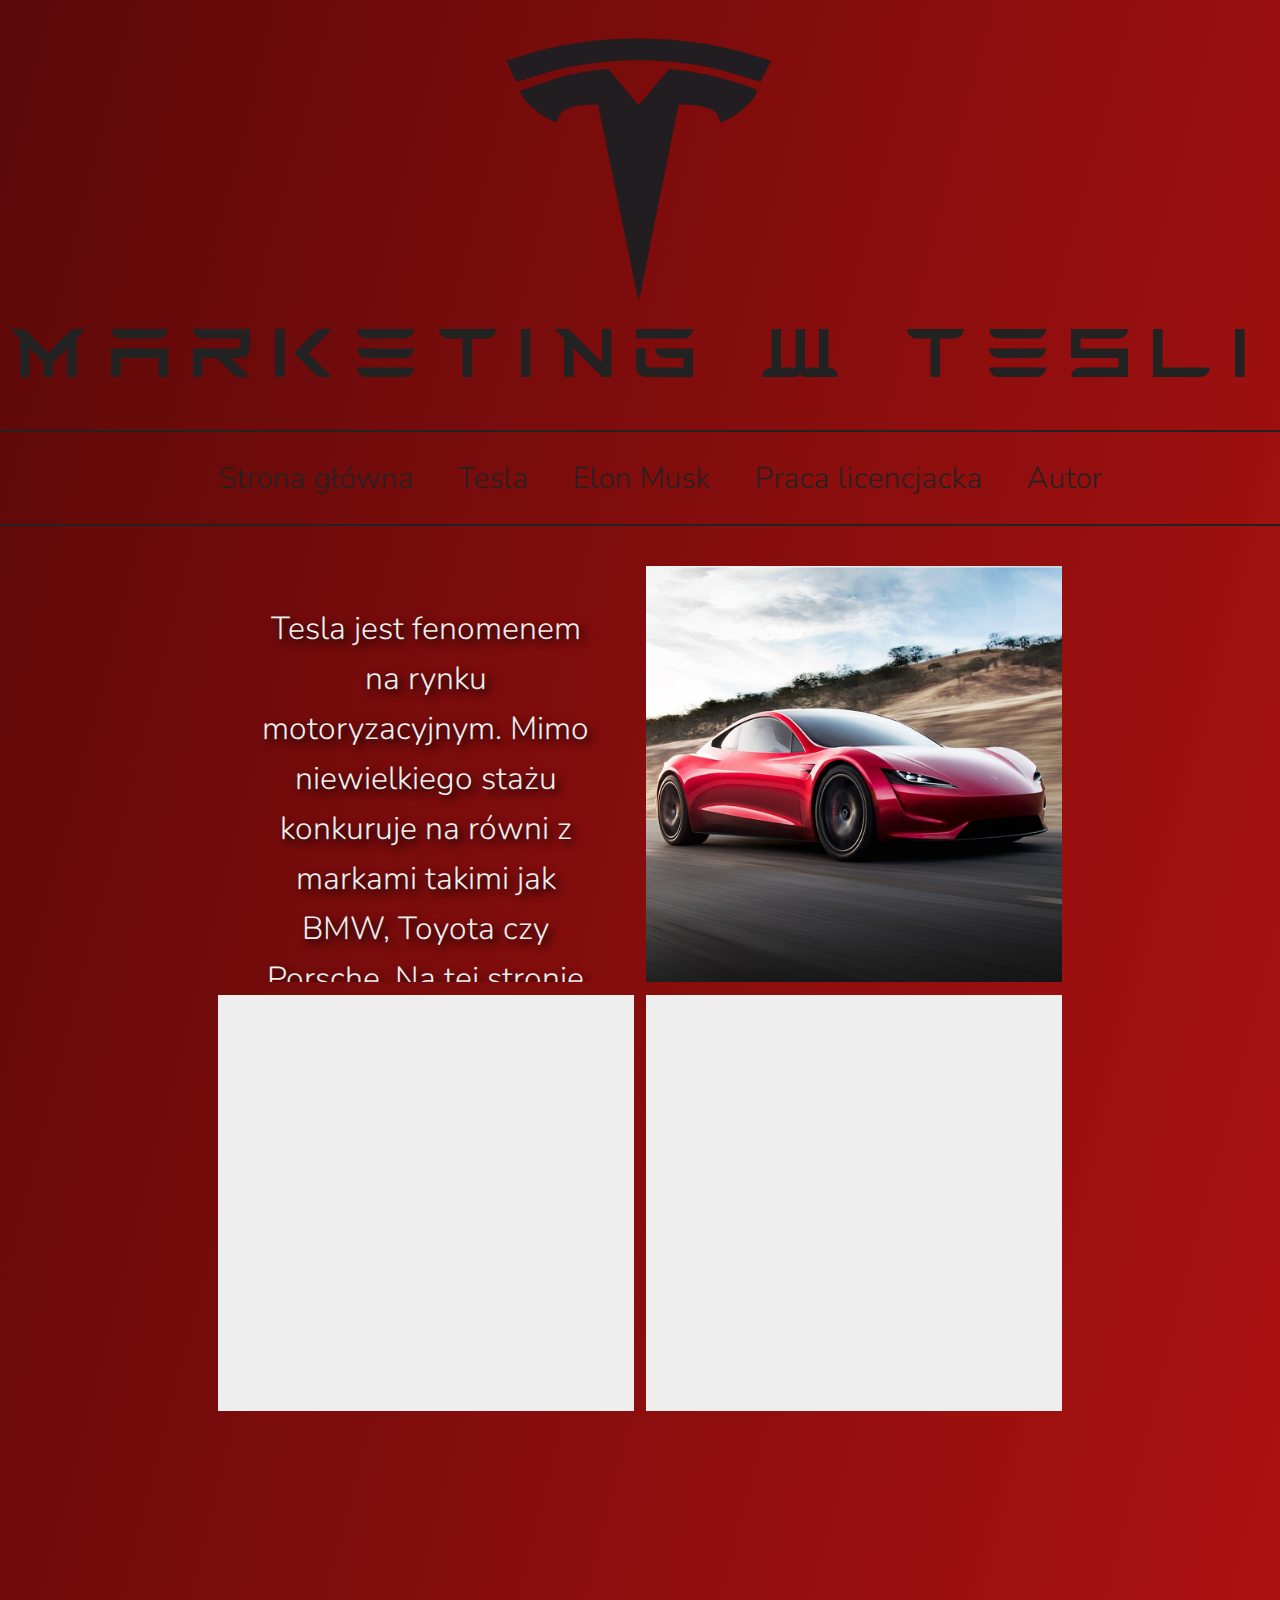
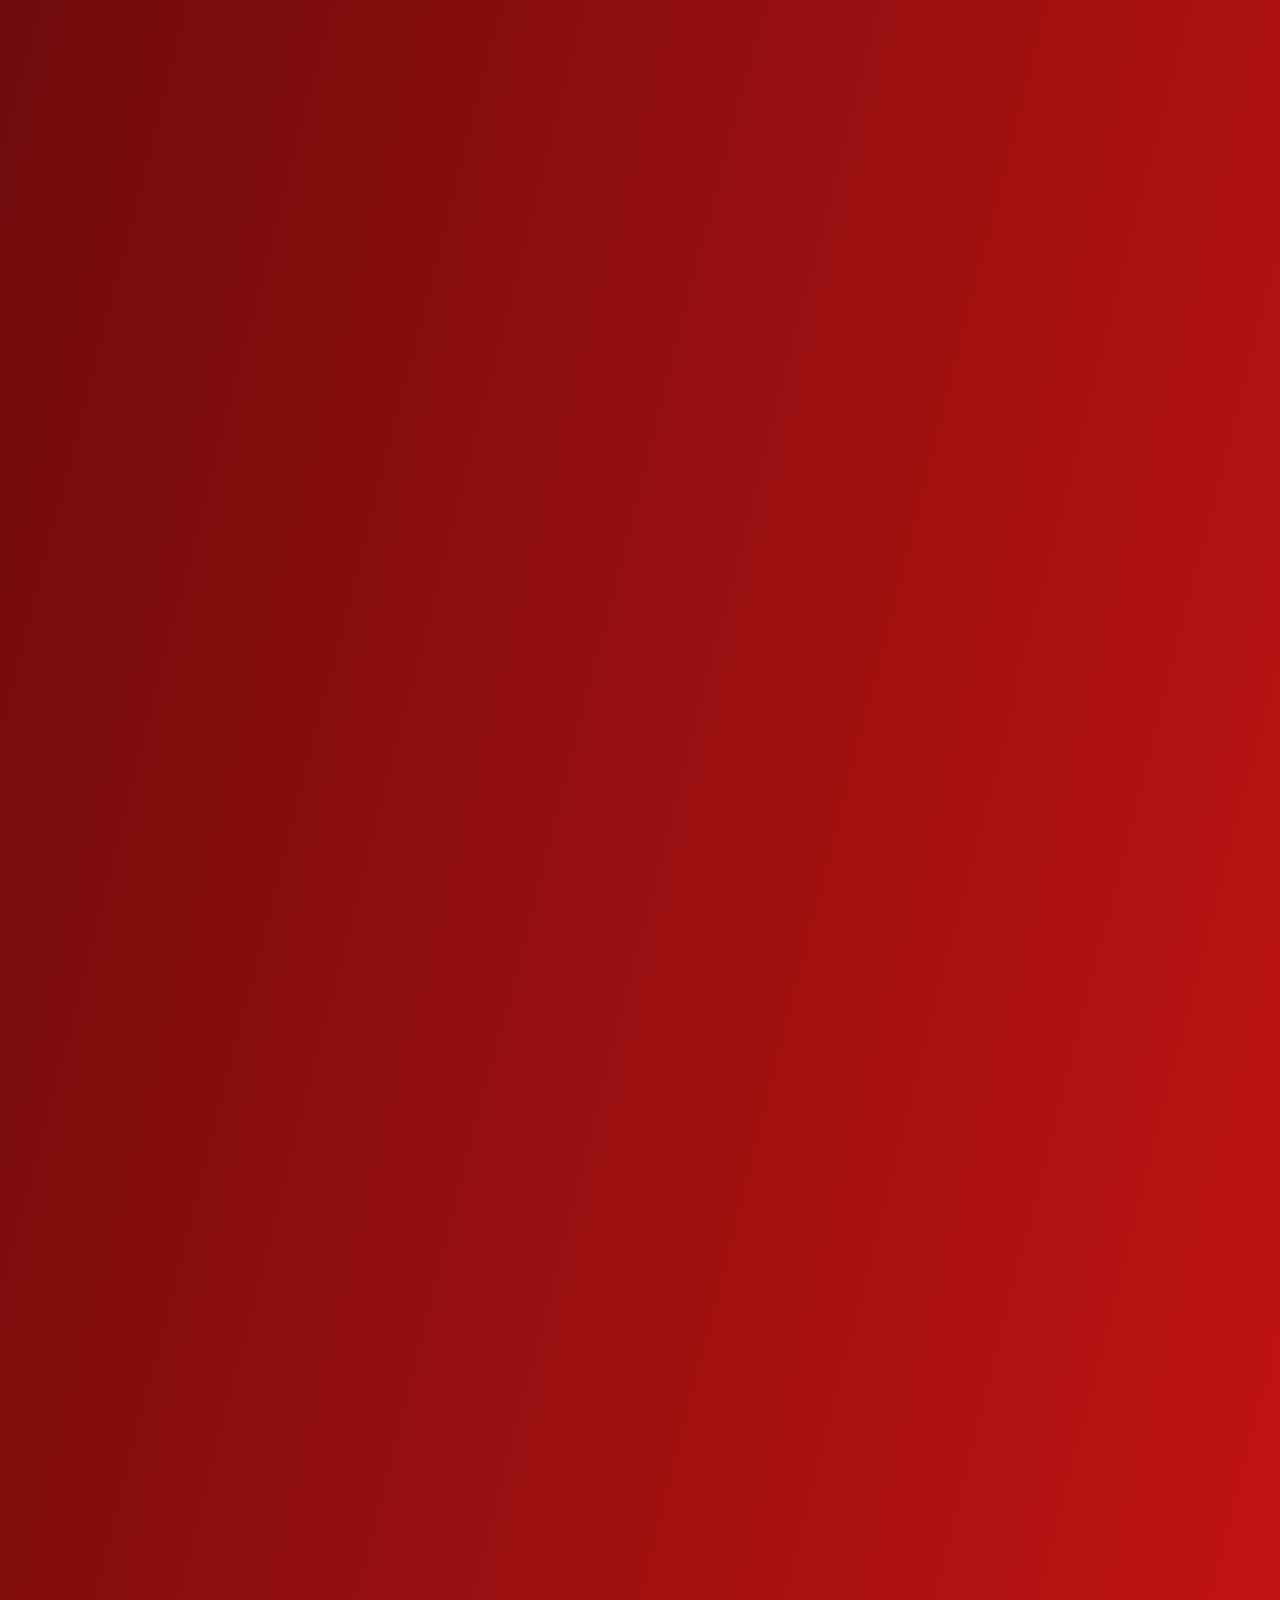
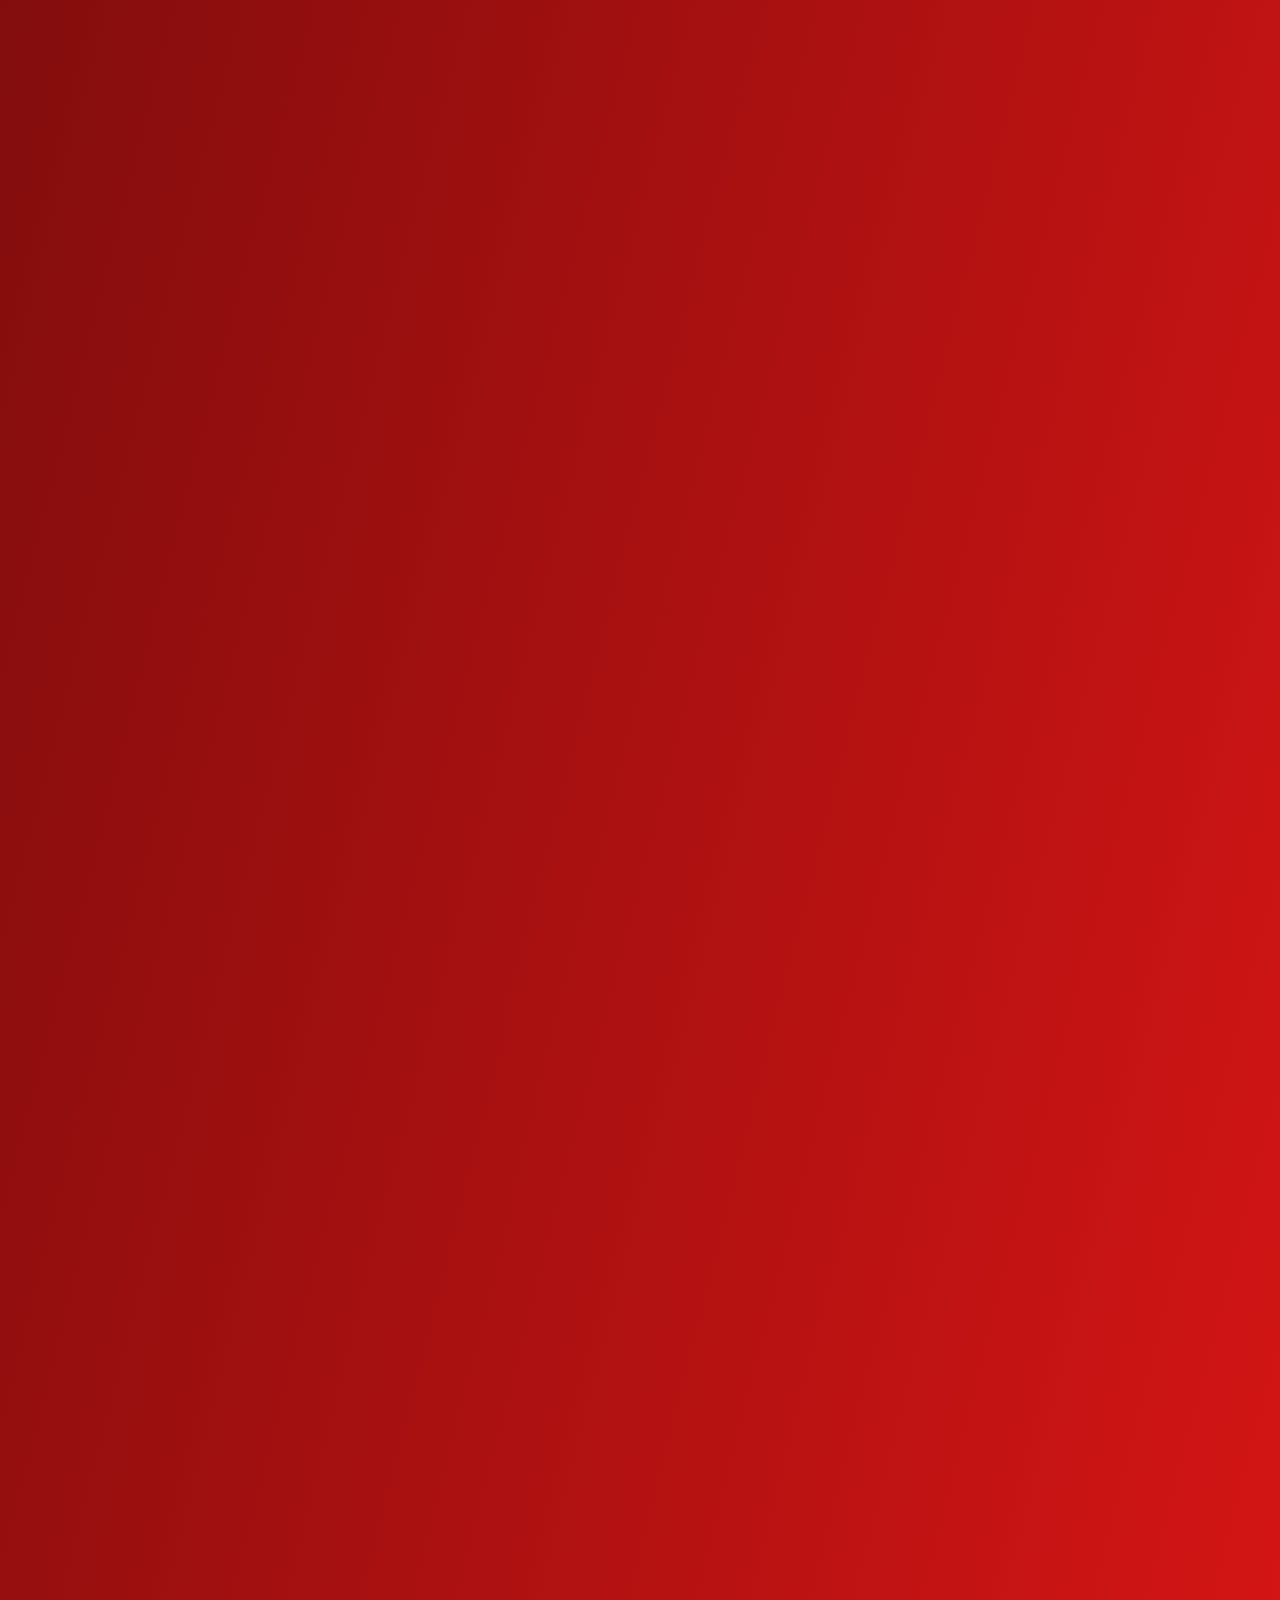
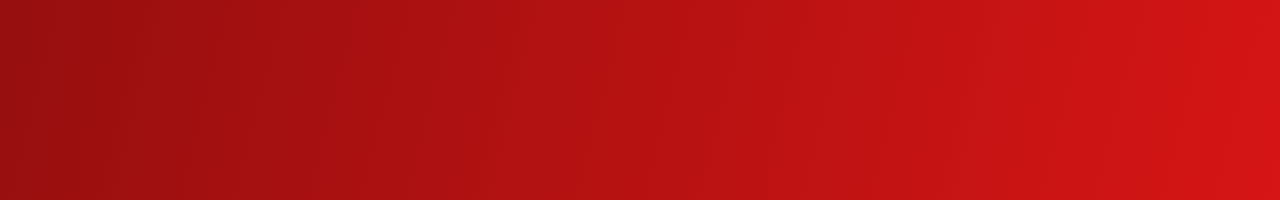
==== index.html @ 15480b59 "Topnav looks properly" ====
<DOCTYPE>
<html lang="pl">
    <head>
        <meta charset="utf-8"/>
        <title>Nice page very likeable</title>
        <meta name="description" content="Something good and useful" />
        <meta name="keyworrds" content="Very useful stuff indeed" />
        <meta http-equiv="X-UA-Copmatible" content="IE=edge,chrome=1"/>
        <meta name="viewport" content="width=device-width, initial-scale=1">
        <link rel="stylesheet" href="css.css" type="text/css" />
        <script src="https://code.jquery.com/jquery-3.5.1.min.js"></script>
        <script type="text/javascript" src="js.js"></script>
        <link href="https://fonts.googleapis.com/css2?family=Nunito:wght@200;300;400&display=swap" rel="stylesheet">
    </head>
    <body scroll="NavScroll()">

        <div id="content">

          <div id="top"><img src="img/logo.webp" alt="Tesla Logo"></br>MARKETING W TESLI</div>
          <nav id="topnav">

              <ul class="menu">
                  <li><a href="#">Strona główna</a></li>
                  <li><a href="#">Tesla</a></li>
                  <li><a href="#">Elon Musk</a></li>
                  <li><a href="#">Praca licencjacka</a></li>
                  <li><a href="#">Autor</a></li>
              </ul>

          </nav>
          <!-- Strona musi się ruszać i przykuwać spojrzenie. Zachęcać do akcji. Może ten obrez zastąpić gifem, albo żeby się ruszał co jakiś czas. Kombinujeym -->

          <main>

            <div class="block block-1">Tesla jest fenomenem na rynku motoryzacyjnym. Mimo niewielkiego stażu konkuruje na równi z markami takimi jak BMW, Toyota czy Porsche. Na tej stronie przybliżę zagadnienie jakim jest marketing tej firmy. Co jest również tematem mojej pracy licencjackiej. </br>Miłego ogladania.</div>
            <div class="block block-2"><img src="img/roadster.jpg" alt="Tesla Roadster 2020"></div>
            <div class="block block-3"></div>
            <div class="block block-4"></div>


          </main>

          <footer>

          </footer>

        </div>

    </body>
</html>

<!--  

      To będzie stronka o mojej pracy licencjackiej. Mogę ją nawet w dwóch językach zrobić.
      Dlaczego marketing jest zajebisty i tesla jest zajebista.
      Przede wszystkim ma być mobile-first. Prosta, z dominującym białym kolorem.
      Musimy być rozwiajne menu z opcjami. Kilka artykułów.
      Jedno na górze i może jedno po boku. Ma być prosto i przejrzyście.
      Kilka oddzielnych stron, naturalnie trzeba będzie użyć php'a.

-->
---- css.css ----
body
{
    margin:0 0; /* 0 12vw*/
    overflow-x: hidden;
    font-family: 'Nunito', sans-serif;
    font-weight: 300;
}

@font-face
{
    font-family: TeslaFont;
    src: url(font/tesla/TESLA.ttf);
}

#content
{
    background-image:linear-gradient(to bottom right, rgb(92, 9, 9),rgb(214, 21, 21));
    width:auto;
    height:5000px;
}

#top
{
    height: 430px;
    text-align: center;
    font-size: 76px;
    font-family:TeslaFont;
    color: #222;
    letter-spacing: 15px;
}

#top img
{
    width:300px;
    height: auto;
    margin:auto;
    margin-top: 20px;
}

#topnav
{
    padding-top: 10px;
    position: -webkit-sticky;
    position: sticky;
    top: 0;
    z-index: 7;
    border-top: 2px #222 solid;
    border-bottom: 2px #222 solid;
}

#topnav ul
{
    text-align: center;
}

#topnav ul > li
{
    display: inline-block;
    font-size: 30px;
    height: 50px;
    padding: 0 20px;
    transition: all 0.6s ease-in-out;
    text-align: center;
    border-radius: 15px;
}

#topnav ul > li:hover
{
    background-color:rgb(92, 9, 9);
    text-shadow: 2px 2px 5px #bbb, 2px -2px 5px #bbb, -2px 2px 5px #bbb, -2px -2px 5px #bbb;
    color:#222;
}

#topnav a
{
    text-decoration: none;
    color:#222;
    cursor: initial;
}

.topnav-stick
{
    background-image:linear-gradient(to right, rgb(92, 9, 9), rgb(159, 15, 15));
    padding-top: 0;
}
/*
.topnav-stick-ul
{  
    height: 30px;
    margin: 0px 0px 15px;
}*/

main
{
    height:2500px;
    background-color: transparent;
    width:66vw;
    margin:auto;
    margin-top: 3vh;
}

.block
{
    display: inline-block;
    width:32.5vw;
    height:32.5vw;
    margin-top: 1vw;
    background-color: #eee;
    font-size: 32px;
    text-align: center;
    box-sizing: border-box;
    line-height: 50px;
    overflow: hidden;
}

.block img
{
    width:100%;
    height:100%;
}

.block-1
{
    padding: 4.5%;
    background-color: transparent;
    text-shadow: 4px 4px 8px #000;
    color: #eee;
    transition:all 1s ease-in-out;
}

.block-1:hover
{
    transform: scale(1.05);
    -webkit-transform: scale(1.05);
    -ms-transform: scale(1.05);
}

.block-2 img
{
    transition: all 0.6s ease-out;
}

.block-2 img:hover
{
    transform: scale(1.05);
    -webkit-transform: scale(1.05);
    -ms-transform: scale(1.05);
}

.block:nth-child(even)
{
    float: right;
}

footer
{
    height:100px;
}
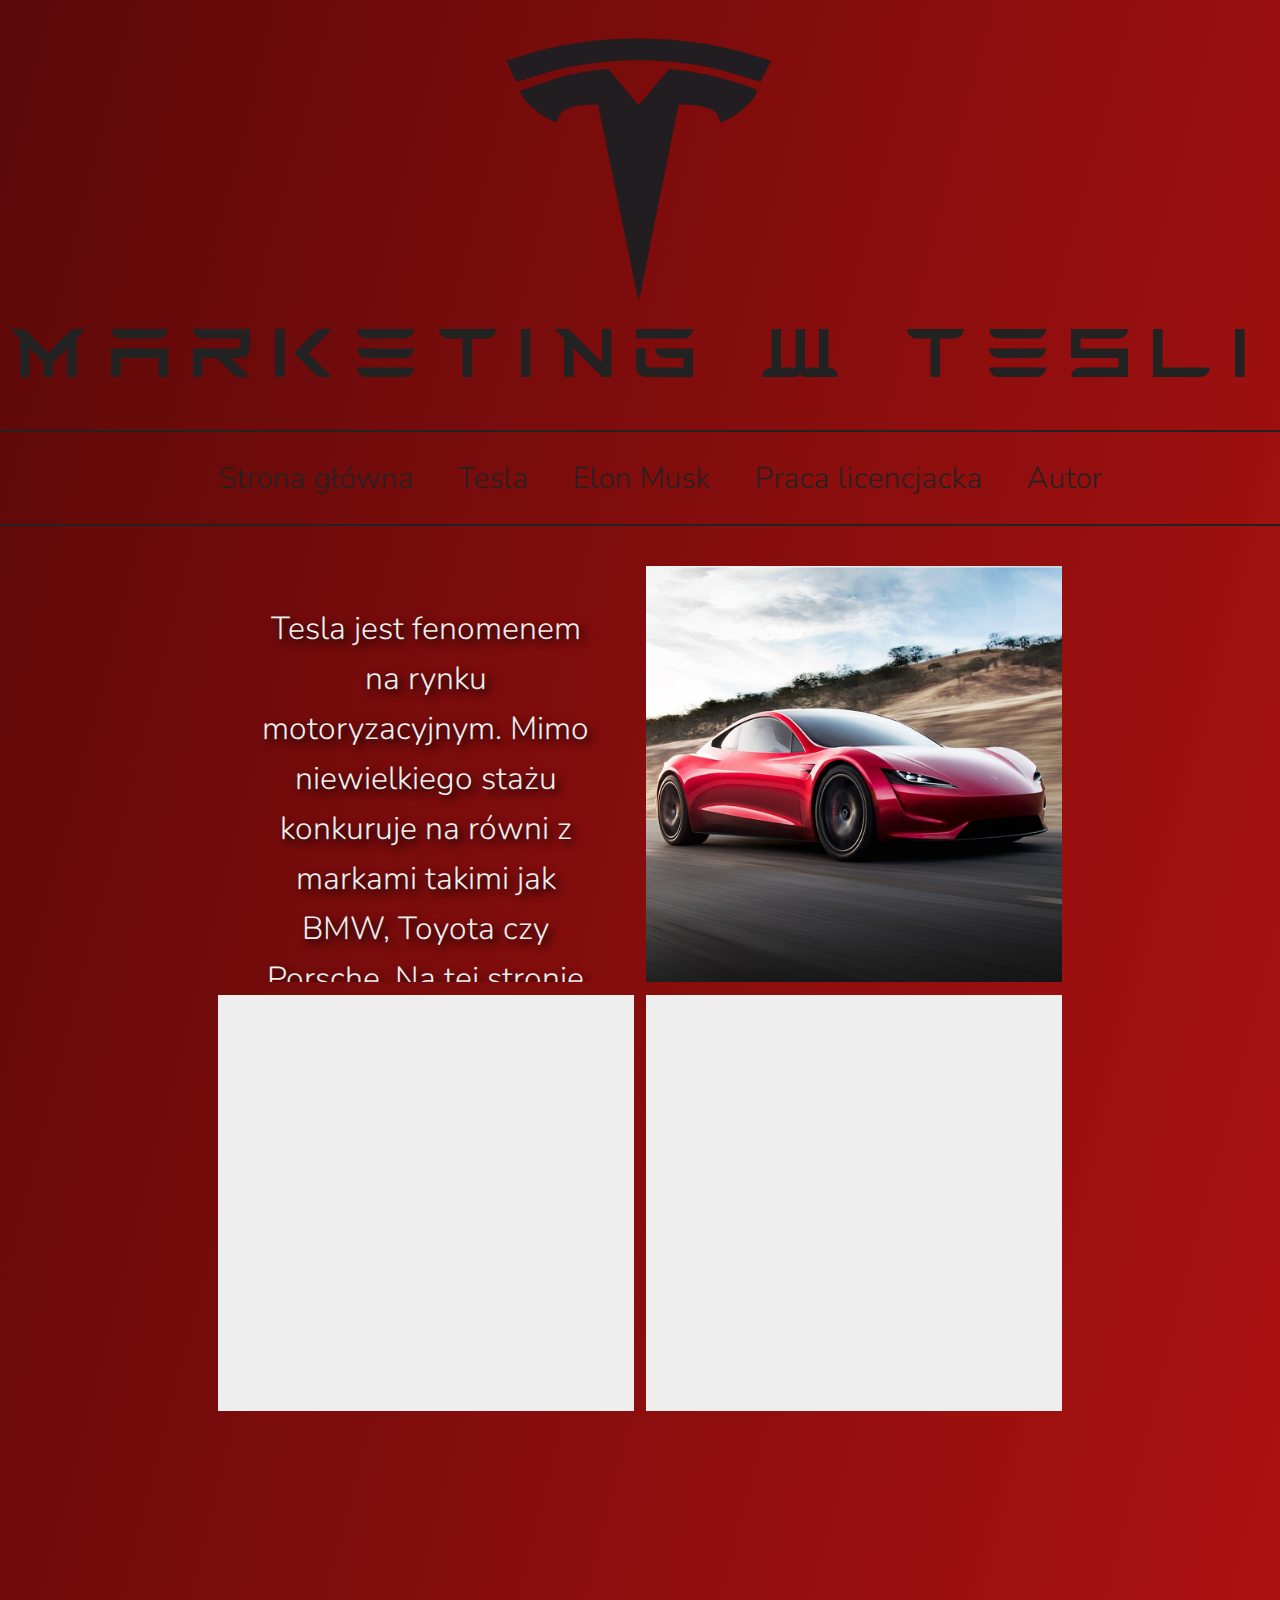
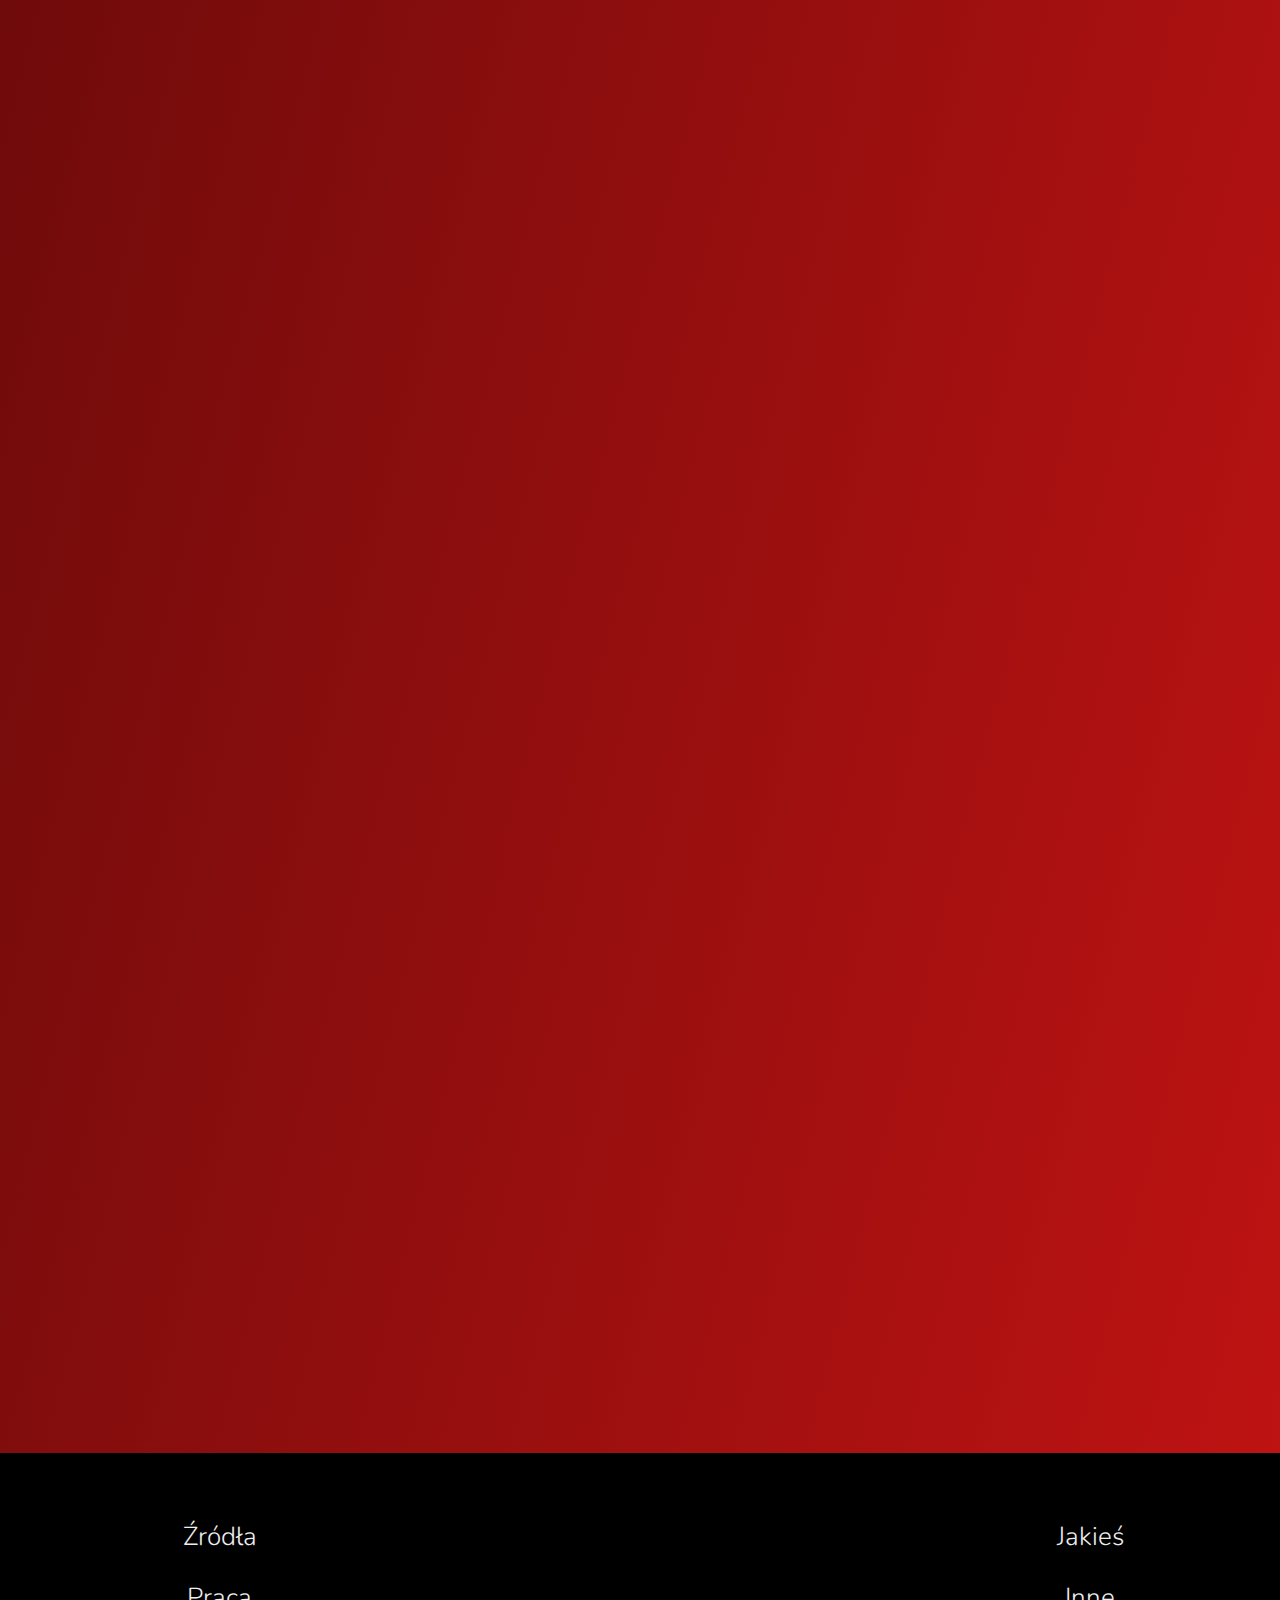
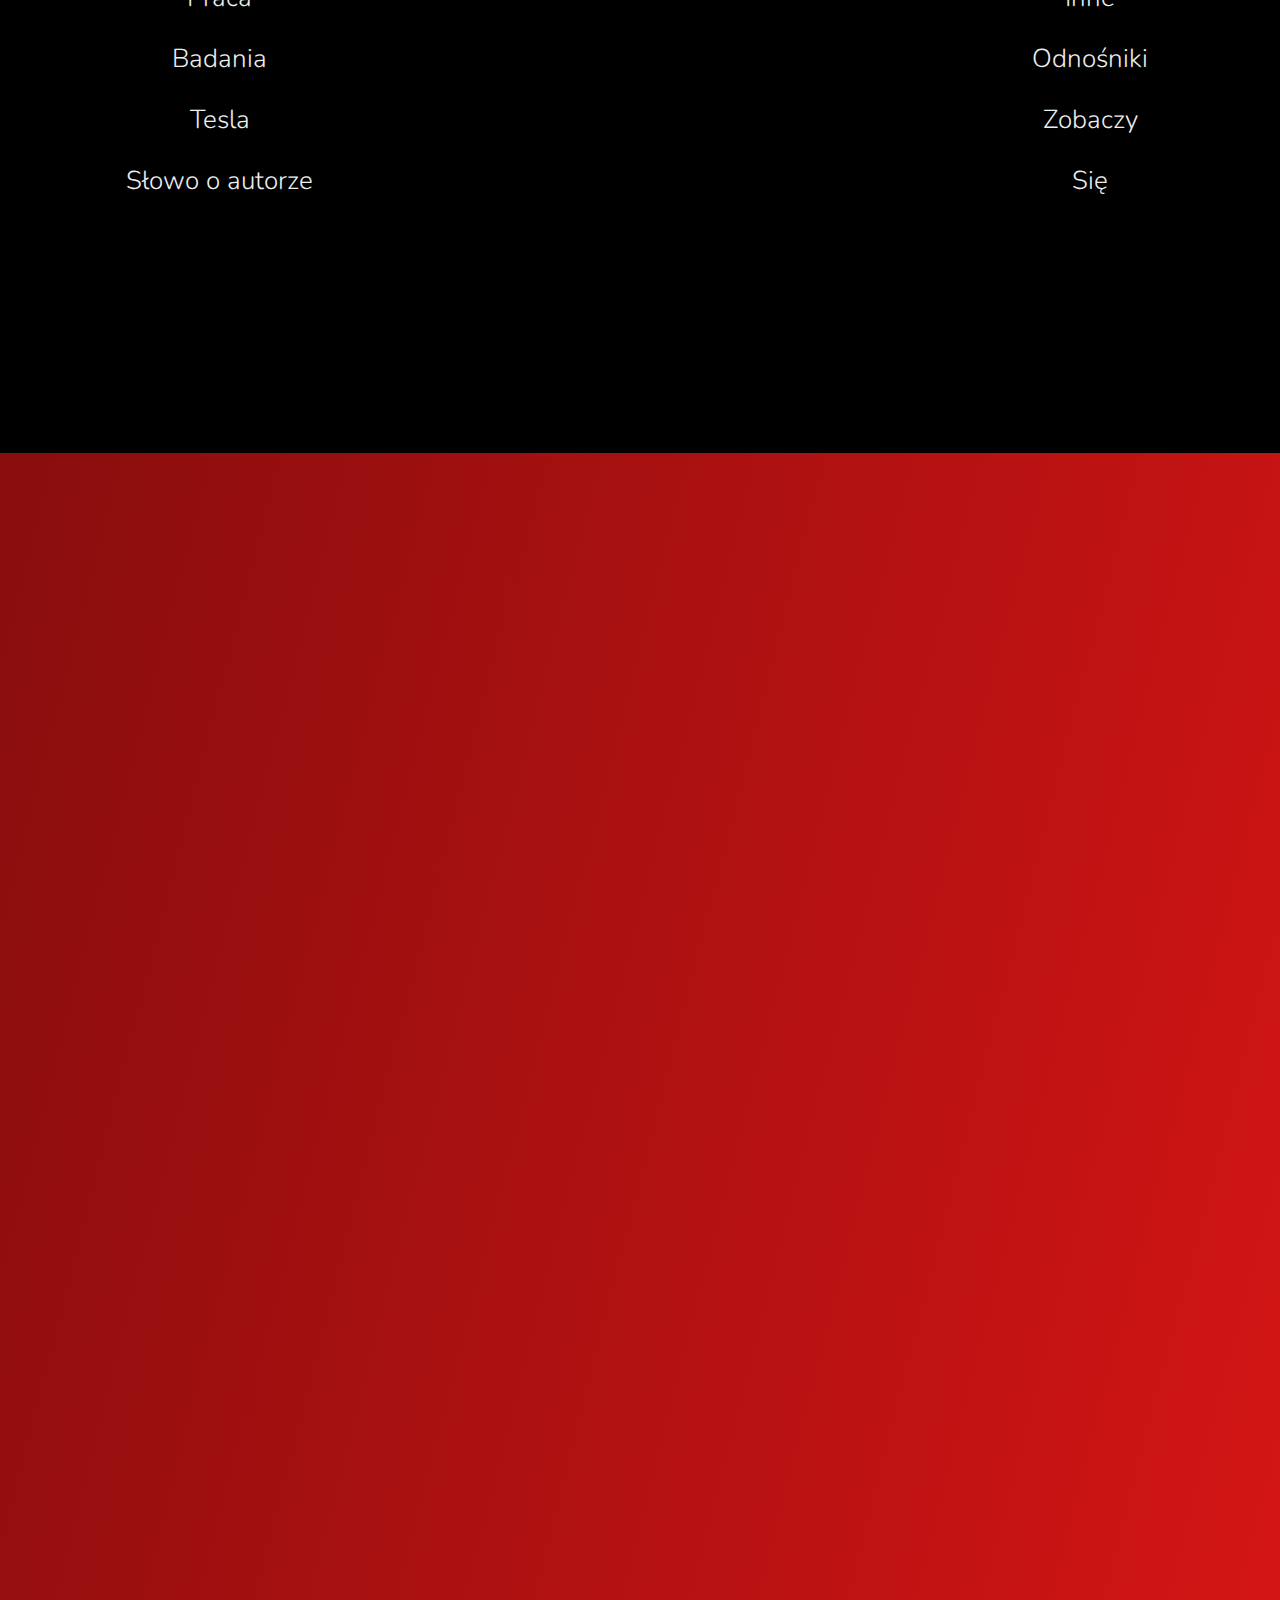
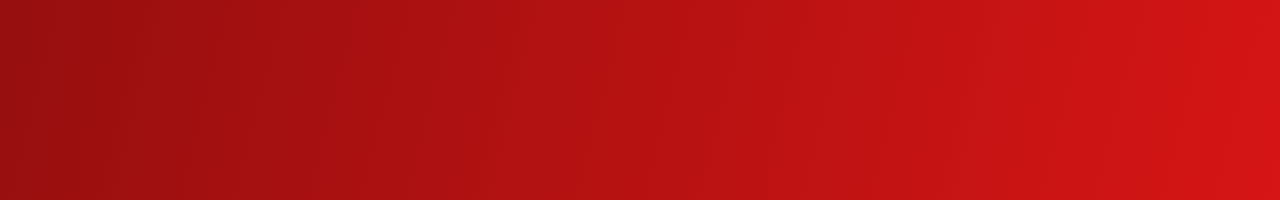
==== commit 55b5150b: "Added footer" ====
--- a/index.html
+++ b/index.html
@@ -41,6 +41,22 @@
           </main>
 
           <footer>
+            <div class="footer footer-left">
+                <a href="#"><p>Źródła</p></a>
+                <a href="#"><p>Praca</p></a>
+                <a href="#"><p>Badania</p></a>
+                <a href="#"><p>Tesla</p></a>
+                <a href="#"><p>Słowo o autorze</p></a>
+            </div>
+            <div class="footer footer-mid">
+            </div>
+            <div class="footer footer-right">
+                <a href="#"><p>Jakieś</p></a>
+                <a href="#"><p>Inne</p></a>
+                <a href="#"><p>Odnośniki</p></a>
+                <a href="#"><p>Zobaczy</p></a>
+                <a href="#"><p>Się</p></a>
+            </div>
 
           </footer>
 
@@ -57,5 +73,6 @@
       Musimy być rozwiajne menu z opcjami. Kilka artykułów.
       Jedno na górze i może jedno po boku. Ma być prosto i przejrzyście.
       Kilka oddzielnych stron, naturalnie trzeba będzie użyć php'a.
+      A raczej jsona i ajaxa
 
 -->--- a/css.css
+++ b/css.css
@@ -154,5 +154,37 @@
 
 footer
 {
-    height:100px;
+    height:600px;
+    background-color: black;
+}
+
+.footer
+{
+    width:calc(32% - 30px);
+    height: 600px;
+    display: inline-block;
+    margin: 0;
+    font-size: 26px;
+    text-align: center;
+    padding: 40px 0 0 30px;
+}
+
+.footer a
+{
+    text-decoration: none;
+    color: #eee;
+}
+
+.footer-left
+{
+    float: left;
+}
+
+.footer-mid
+{
+}
+
+.footer-right
+{
+    float: right;
 }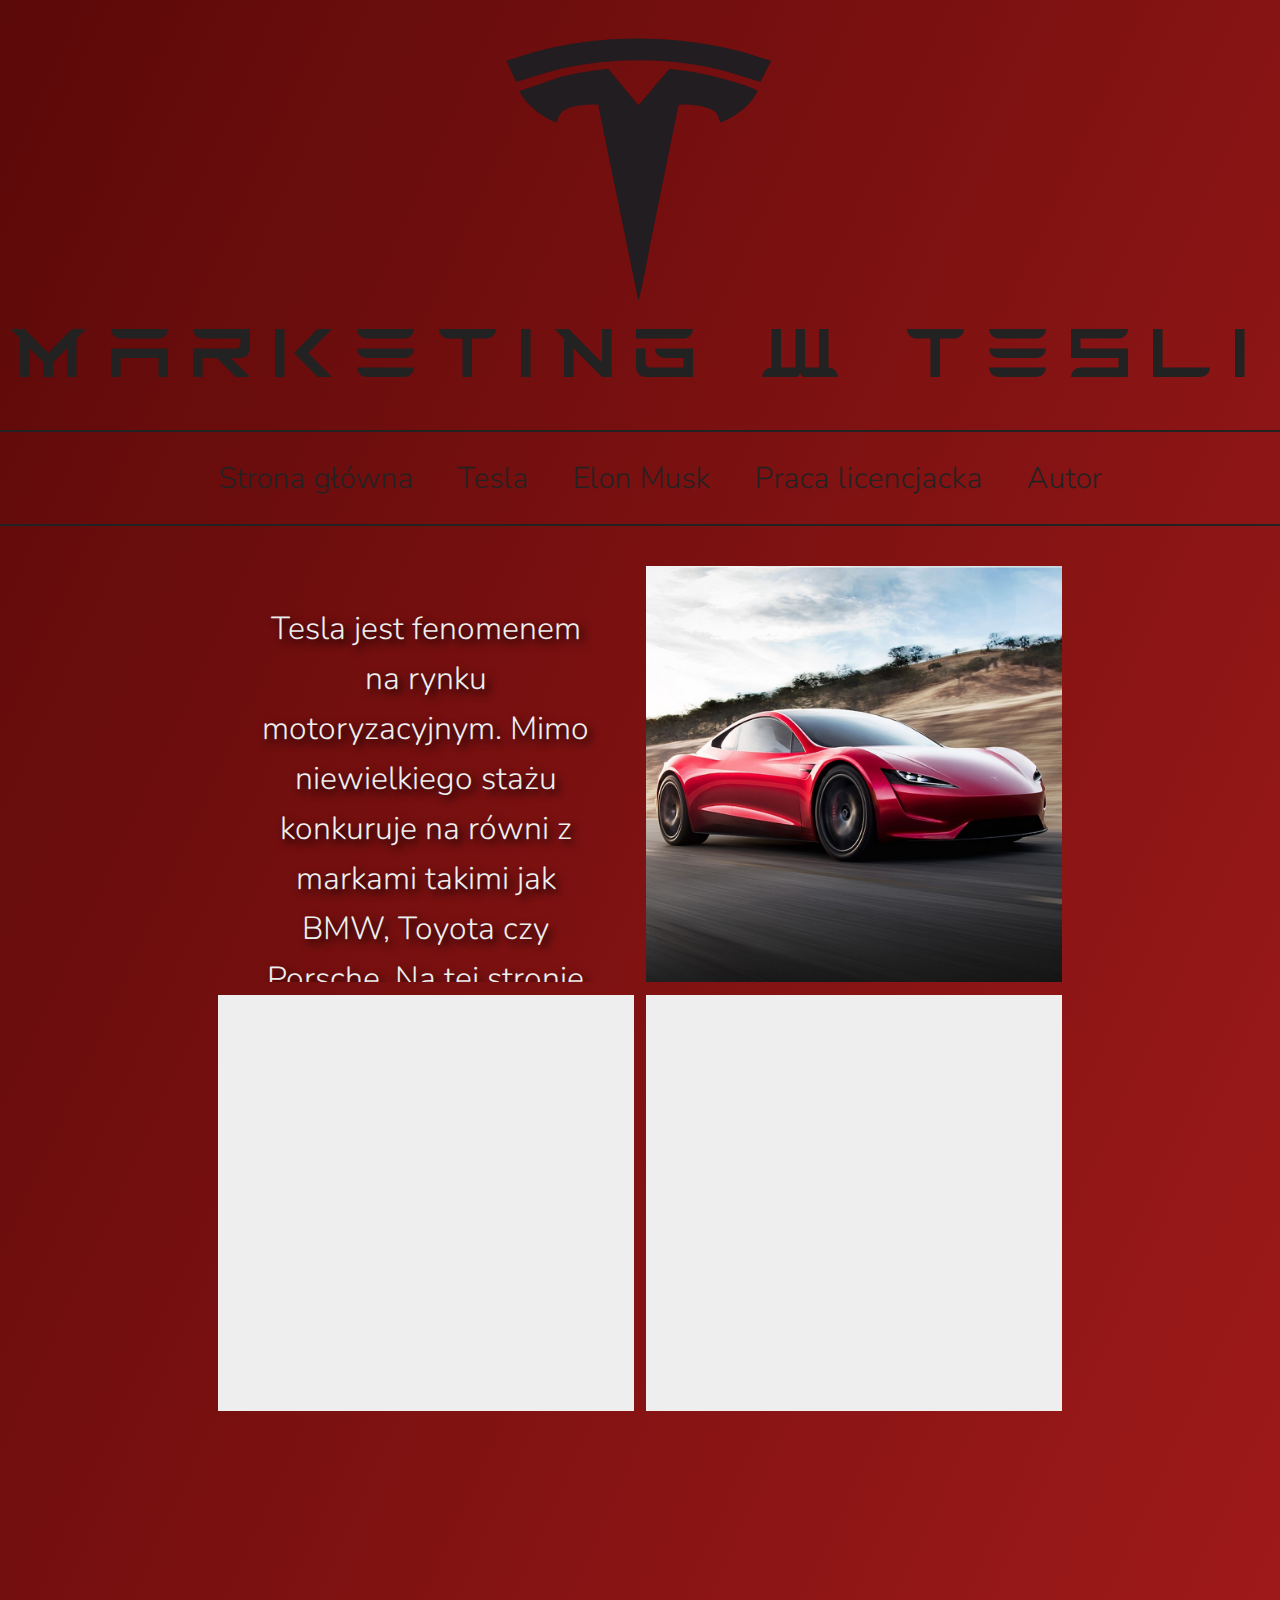
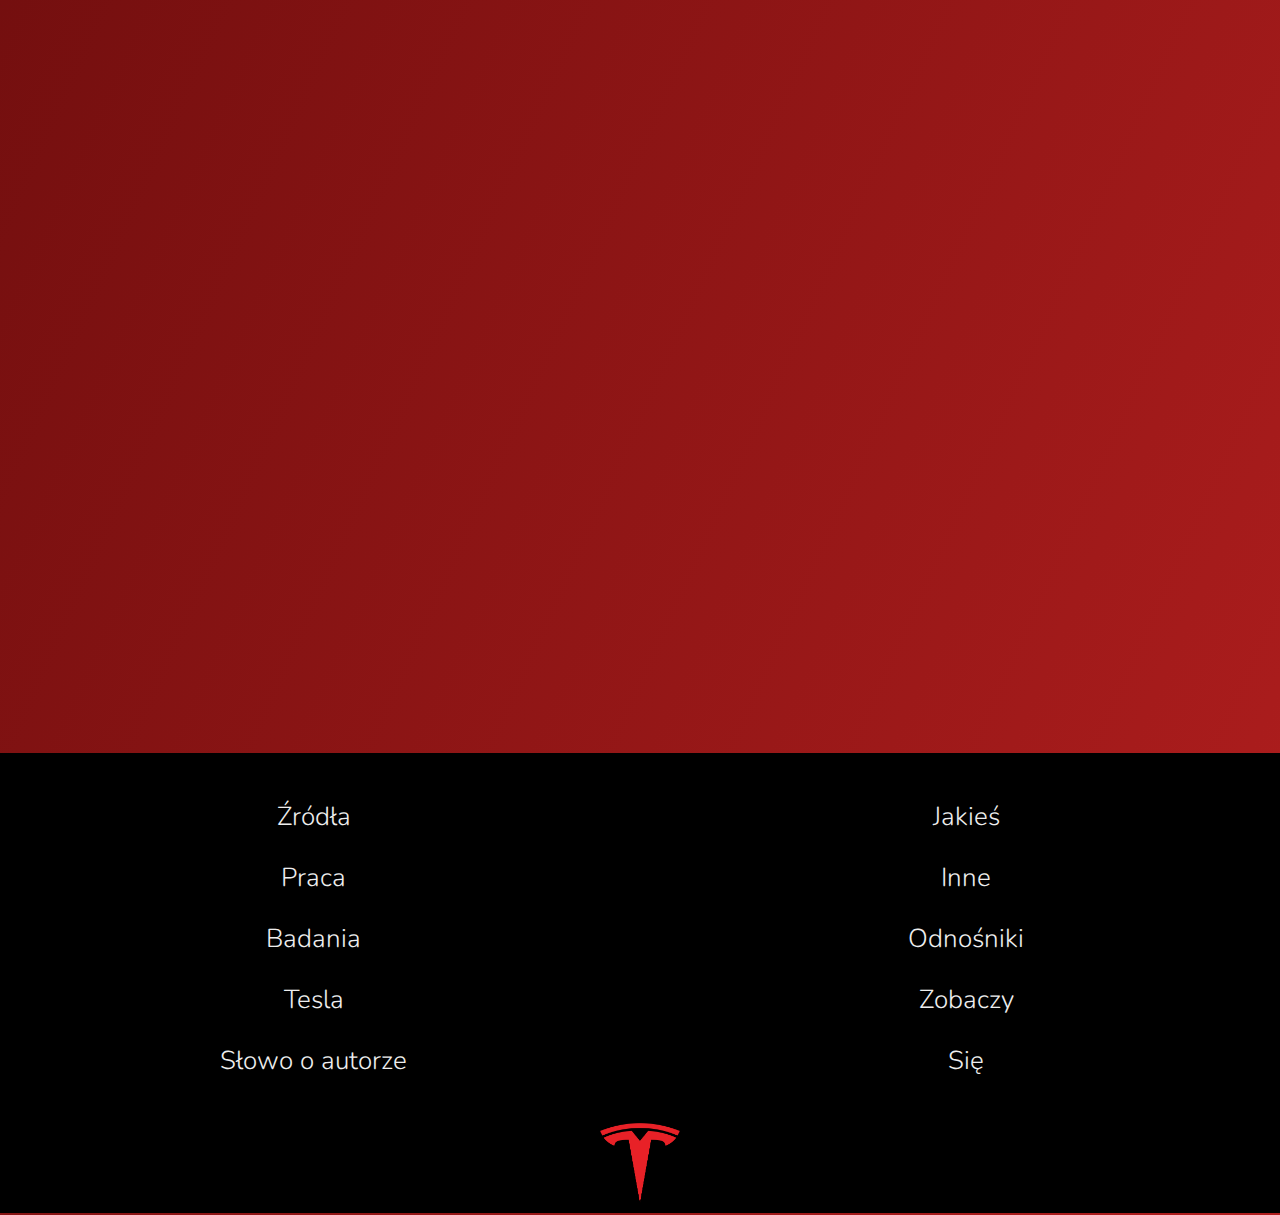
==== commit 8e42a9ad: "Upgraded footer, added some comments to index.html, and made content equal size" ====
--- a/index.html
+++ b/index.html
@@ -48,8 +48,6 @@
                 <a href="#"><p>Tesla</p></a>
                 <a href="#"><p>Słowo o autorze</p></a>
             </div>
-            <div class="footer footer-mid">
-            </div>
             <div class="footer footer-right">
                 <a href="#"><p>Jakieś</p></a>
                 <a href="#"><p>Inne</p></a>
@@ -57,7 +55,7 @@
                 <a href="#"><p>Zobaczy</p></a>
                 <a href="#"><p>Się</p></a>
             </div>
-
+            <img src="img/redlogo.png" alt="Tesla Logo">
           </footer>
 
         </div>
@@ -68,11 +66,22 @@
 <!--  
 
       To będzie stronka o mojej pracy licencjackiej. Mogę ją nawet w dwóch językach zrobić.
-      Dlaczego marketing jest zajebisty i tesla jest zajebista.
-      Przede wszystkim ma być mobile-first. Prosta, z dominującym białym kolorem.
-      Musimy być rozwiajne menu z opcjami. Kilka artykułów.
-      Jedno na górze i może jedno po boku. Ma być prosto i przejrzyście.
+      Przede wszystkim ma być mobile-first.
+      Rozwiajne menu z opcjami?
+      Ma być prosto i przejrzyście.
       Kilka oddzielnych stron, naturalnie trzeba będzie użyć php'a.
       A raczej jsona i ajaxa
 
+      Muszę się zastanowić co będzie na tej stronie.
+      Jedna strona będzie z wynkikiem badań
+      Jedna ze źródłami z których korzystałem
+      Jedna będzie odnosiła do 2 wersji pracy licencjakiej. Jedna profesjonalna, jedna napisana luźnym językiem jak książka
+      Może przygotowanie pracy? Proces jej powstawania?
+      Może coś o samej Tesli i Elonie Musku?
+      A może ten licencjat rozbić na kilka podstron??
+      Dodam stronę z podziękowaniami dla osób, które ankietę upowszechniły
+      I kilka słów o mnie jako o twórcy, z naciskiam dla potencjalnych pracodawców
+
+      Topnav musi potem zostać dopasowany kolorystycznie, bo teraz się rozjechał ciut
+
 -->--- a/css.css
+++ b/css.css
@@ -14,9 +14,9 @@
 
 #content
 {
-    background-image:linear-gradient(to bottom right, rgb(92, 9, 9),rgb(214, 21, 21));
+    background-image:linear-gradient(to bottom right, rgb(92, 9, 9),rgb(177, 30, 30));
     width:auto;
-    height:5000px;
+    height:2815px;
 }
 
 #top
@@ -92,7 +92,7 @@
 
 main
 {
-    height:2500px;
+    height:1800px;
     background-color: transparent;
     width:66vw;
     margin:auto;
@@ -154,19 +154,21 @@
 
 footer
 {
-    height:600px;
+    height:460px;
     background-color: black;
+    text-align: center;
 }
 
 .footer
 {
-    width:calc(32% - 30px);
-    height: 600px;
+    width:49%;
+    height: 350px;
     display: inline-block;
     margin: 0;
     font-size: 26px;
     text-align: center;
-    padding: 40px 0 0 30px;
+    padding-top: 20px;
+    transition: all 0.6s ease-out;
 }
 
 .footer a
@@ -175,16 +177,31 @@
     color: #eee;
 }
 
+.footer p
+{
+    transition: all 0.4s ease-out;
+}
+
+.footer p:hover
+{
+    transform: scale(1.3);
+    -webkit-transform: scale(1.3);
+    -ms-transform: scale(1.3);
+    text-decoration: underline rgb(159, 15, 15);
+}
+
 .footer-left
 {
     float: left;
 }
 
-.footer-mid
-{
-}
-
 .footer-right
 {
     float: right;
+}
+
+footer img
+{
+    width:80px;
+    height: auto;
 }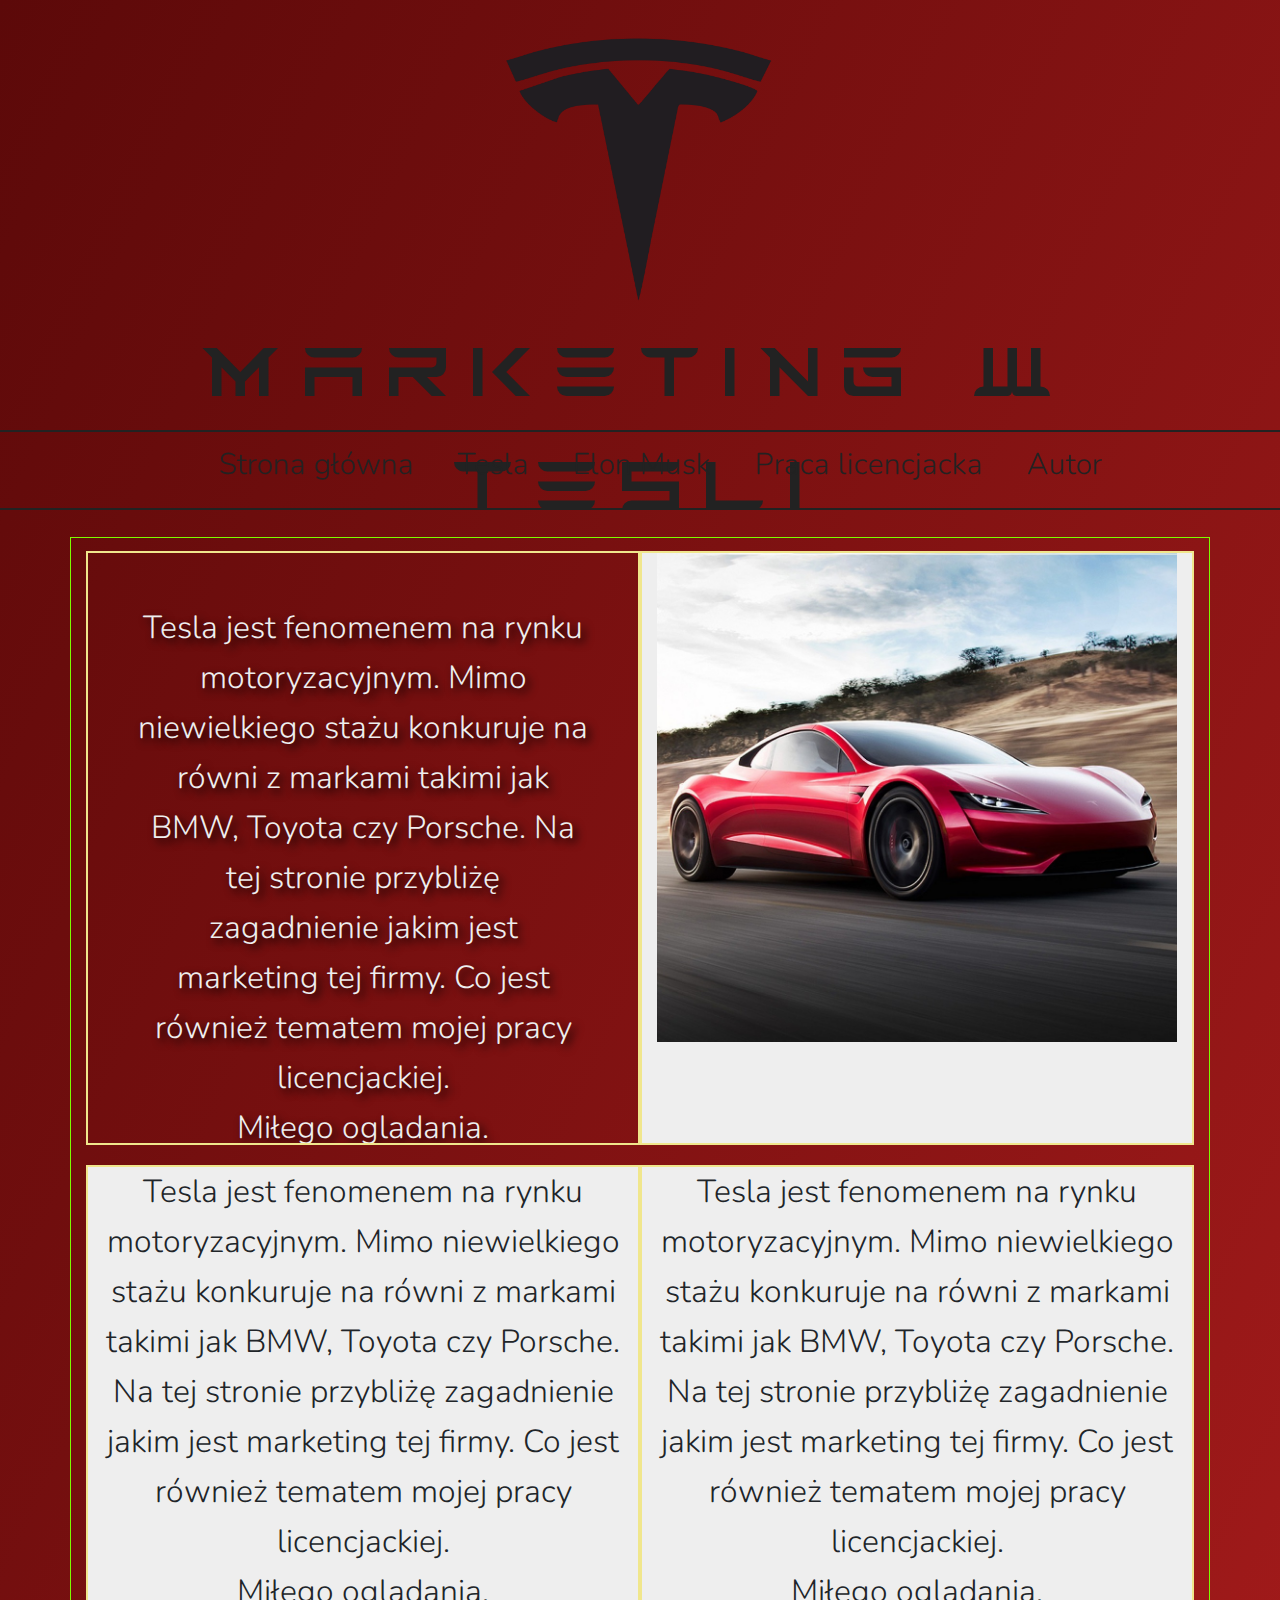
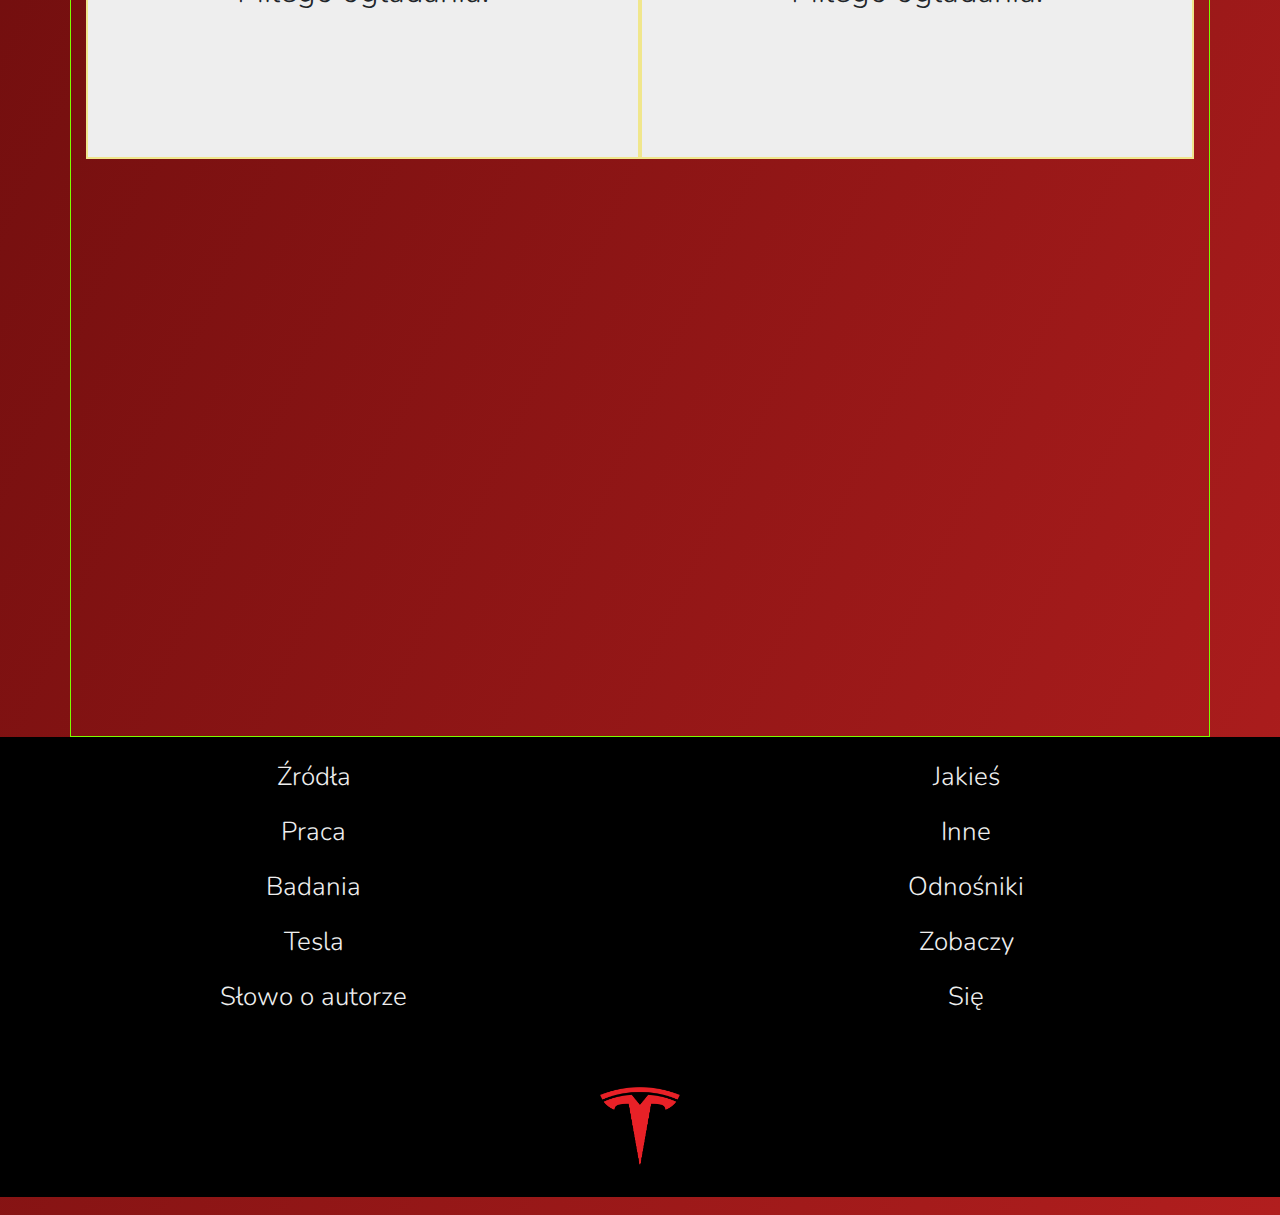
==== commit 76aef10b: "Some basics changes on head, comments for myself and started bootstrap main" ====
--- a/index.html
+++ b/index.html
@@ -1,15 +1,14 @@
-<DOCTYPE>
+<!DOCTYPE html>
 <html lang="pl">
     <head>
         <meta charset="utf-8"/>
         <title>Nice page very likeable</title>
         <meta name="description" content="Something good and useful" />
         <meta name="keyworrds" content="Very useful stuff indeed" />
+        <meta name="viewport" content="width=device-width, initial-scale=1, shrink-to-fit=no">
         <meta http-equiv="X-UA-Copmatible" content="IE=edge,chrome=1"/>
-        <meta name="viewport" content="width=device-width, initial-scale=1">
+        <link rel="stylesheet" href="bootstrap/css/bootstrap.min.css"/>
         <link rel="stylesheet" href="css.css" type="text/css" />
-        <script src="https://code.jquery.com/jquery-3.5.1.min.js"></script>
-        <script type="text/javascript" src="js.js"></script>
         <link href="https://fonts.googleapis.com/css2?family=Nunito:wght@200;300;400&display=swap" rel="stylesheet">
     </head>
     <body scroll="NavScroll()">
@@ -30,12 +29,12 @@
           </nav>
           <!-- Strona musi się ruszać i przykuwać spojrzenie. Zachęcać do akcji. Może ten obrez zastąpić gifem, albo żeby się ruszał co jakiś czas. Kombinujeym -->
 
-          <main>
+          <main class="container">
 
-            <div class="block block-1">Tesla jest fenomenem na rynku motoryzacyjnym. Mimo niewielkiego stażu konkuruje na równi z markami takimi jak BMW, Toyota czy Porsche. Na tej stronie przybliżę zagadnienie jakim jest marketing tej firmy. Co jest również tematem mojej pracy licencjackiej. </br>Miłego ogladania.</div>
-            <div class="block block-2"><img src="img/roadster.jpg" alt="Tesla Roadster 2020"></div>
-            <div class="block block-3"></div>
-            <div class="block block-4"></div>
+            <div class="block col-md-6 block-1">Tesla jest fenomenem na rynku motoryzacyjnym. Mimo niewielkiego stażu konkuruje na równi z markami takimi jak BMW, Toyota czy Porsche. Na tej stronie przybliżę zagadnienie jakim jest marketing tej firmy. Co jest również tematem mojej pracy licencjackiej. </br>Miłego ogladania.</div>
+            <div class="block col-md-6 block-2"><img src="img/roadster.jpg" alt="Tesla Roadster 2020"></div>
+            <div class="block col-md-6 block-3">Tesla jest fenomenem na rynku motoryzacyjnym. Mimo niewielkiego stażu konkuruje na równi z markami takimi jak BMW, Toyota czy Porsche. Na tej stronie przybliżę zagadnienie jakim jest marketing tej firmy. Co jest również tematem mojej pracy licencjackiej. </br>Miłego ogladania.</div>
+            <div class="block col-md-6 block-4">Tesla jest fenomenem na rynku motoryzacyjnym. Mimo niewielkiego stażu konkuruje na równi z markami takimi jak BMW, Toyota czy Porsche. Na tej stronie przybliżę zagadnienie jakim jest marketing tej firmy. Co jest również tematem mojej pracy licencjackiej. </br>Miłego ogladania.</div>
 
 
           </main>
@@ -60,28 +59,49 @@
 
         </div>
 
+        
+        <script type="text/javascript" src="bootstrap/js/bootstap.min.js"></script>
+        <script src="https://code.jquery.com/jquery-3.5.1.slim.min.js" integrity="sha384-DfXdz2htPH0lsSSs5nCTpuj/zy4C+OGpamoFVy38MVBnE+IbbVYUew+OrCXaRkfj" crossorigin="anonymous"></script>
+        <script src="https://cdn.jsdelivr.net/npm/bootstrap@4.5.3/dist/js/bootstrap.bundle.min.js" integrity="sha384-ho+j7jyWK8fNQe+A12Hb8AhRq26LrZ/JpcUGGOn+Y7RsweNrtN/tE3MoK7ZeZDyx" crossorigin="anonymous"></script>
+        <script type="text/javascript" src="js.js"></script>
     </body>
 </html>
 
 <!--  
 
-      To będzie stronka o mojej pracy licencjackiej. Mogę ją nawet w dwóch językach zrobić.
-      Przede wszystkim ma być mobile-first.
-      Rozwiajne menu z opcjami?
-      Ma być prosto i przejrzyście.
-      Kilka oddzielnych stron, naturalnie trzeba będzie użyć php'a.
-      A raczej jsona i ajaxa
+        To będzie stronka o mojej pracy licencjackiej. Mogę ją nawet w dwóch językach zrobić.
+        Przede wszystkim ma być mobile-first.
+        Rozwiajne menu z opcjami?
+        Ma być prosto i przejrzyście.
+        Kilka oddzielnych stron, naturalnie trzeba będzie użyć php'a.
+        A raczej jsona i ajaxa
 
-      Muszę się zastanowić co będzie na tej stronie.
-      Jedna strona będzie z wynkikiem badań
-      Jedna ze źródłami z których korzystałem
-      Jedna będzie odnosiła do 2 wersji pracy licencjakiej. Jedna profesjonalna, jedna napisana luźnym językiem jak książka
-      Może przygotowanie pracy? Proces jej powstawania?
-      Może coś o samej Tesli i Elonie Musku?
-      A może ten licencjat rozbić na kilka podstron??
-      Dodam stronę z podziękowaniami dla osób, które ankietę upowszechniły
-      I kilka słów o mnie jako o twórcy, z naciskiam dla potencjalnych pracodawców
+        Muszę się zastanowić co będzie na tej stronie.
+        Jedna strona będzie z wynkikiem badań
+        Jedna ze źródłami z których korzystałem
+        Jedna będzie odnosiła do 2 wersji pracy licencjakiej. Jedna profesjonalna, jedna napisana luźnym językiem jak książka
+        Może przygotowanie pracy? Proces jej powstawania?
+        Może coś o samej Tesli i Elonie Musku?
+        A może ten licencjat rozbić na kilka podstron??
+        Dodam stronę z podziękowaniami dla osób, które ankietę upowszechniły
+        I kilka słów o mnie jako o twórcy, z naciskiam dla potencjalnych pracodawców
 
-      Topnav musi potem zostać dopasowany kolorystycznie, bo teraz się rozjechał ciut
+        Topnav musi potem zostać dopasowany kolorystycznie, bo teraz się rozjechał ciut
+
+
+
+        Mobile first
+        Gość zrobił to za pomocą:
+                            main {
+                                        max-width: 900px;
+                                        margin: auto;
+                                        box-shadow: 30px 0px 40px rgba(0, 0, 0, 0.1),
+                                            -30px 0px 40px rgba(0, 0, 0, 0.1);
+                    }
+
+        Co powoduje, że obraz rozszerza się max do 900px, potem się zatrzymuje,
+        i mogę to zrobić też dla mojego maina
+
+        Moze img z teslą roadster zrobić jako background image, zamiast w html
 
 -->--- a/css.css
+++ b/css.css
@@ -23,10 +23,10 @@
 {
     height: 430px;
     text-align: center;
-    font-size: 76px;
+    font-size: 4.75rem;
     font-family:TeslaFont;
     color: #222;
-    letter-spacing: 15px;
+    letter-spacing: 1.06rem;
 }
 
 #top img
@@ -83,40 +83,33 @@
     background-image:linear-gradient(to right, rgb(92, 9, 9), rgb(159, 15, 15));
     padding-top: 0;
 }
-/*
-.topnav-stick-ul
-{  
-    height: 30px;
-    margin: 0px 0px 15px;
-}*/
 
 main
 {
     height:1800px;
     background-color: transparent;
-    width:66vw;
-    margin:auto;
     margin-top: 3vh;
+    border: lawngreen 1px solid;
 }
 
 .block
 {
     display: inline-block;
-    width:32.5vw;
-    height:32.5vw;
+    height: 66vh;
     margin-top: 1vw;
     background-color: #eee;
-    font-size: 32px;
+    font-size: 2rem;
     text-align: center;
     box-sizing: border-box;
     line-height: 50px;
     overflow: hidden;
+    border: khaki 2px solid;
 }
 
 .block img
 {
-    width:100%;
-    height:100%;
+    max-width:100%;
+    height:auto;
 }
 
 .block-1
@@ -152,6 +145,7 @@
     float: right;
 }
 
+
 footer
 {
     height:460px;
@@ -204,4 +198,32 @@
 {
     width:80px;
     height: auto;
-}+}
+
+
+/*
+@media (min-width: 500px) {
+    #landing {
+      display: flex;
+      height: 100%;
+    }*/
+
+
+
+  /*
+    #landing-text {
+      height: 100vh;
+    }
+  
+    #landing-image {
+      height: 100vh;
+    }
+  }
+  
+  /* Screen Sizes 700px and Up 
+  @media (min-width: 700px) {
+    .btn {
+      padding: 1rem 3rem;
+    }
+  }*/
+  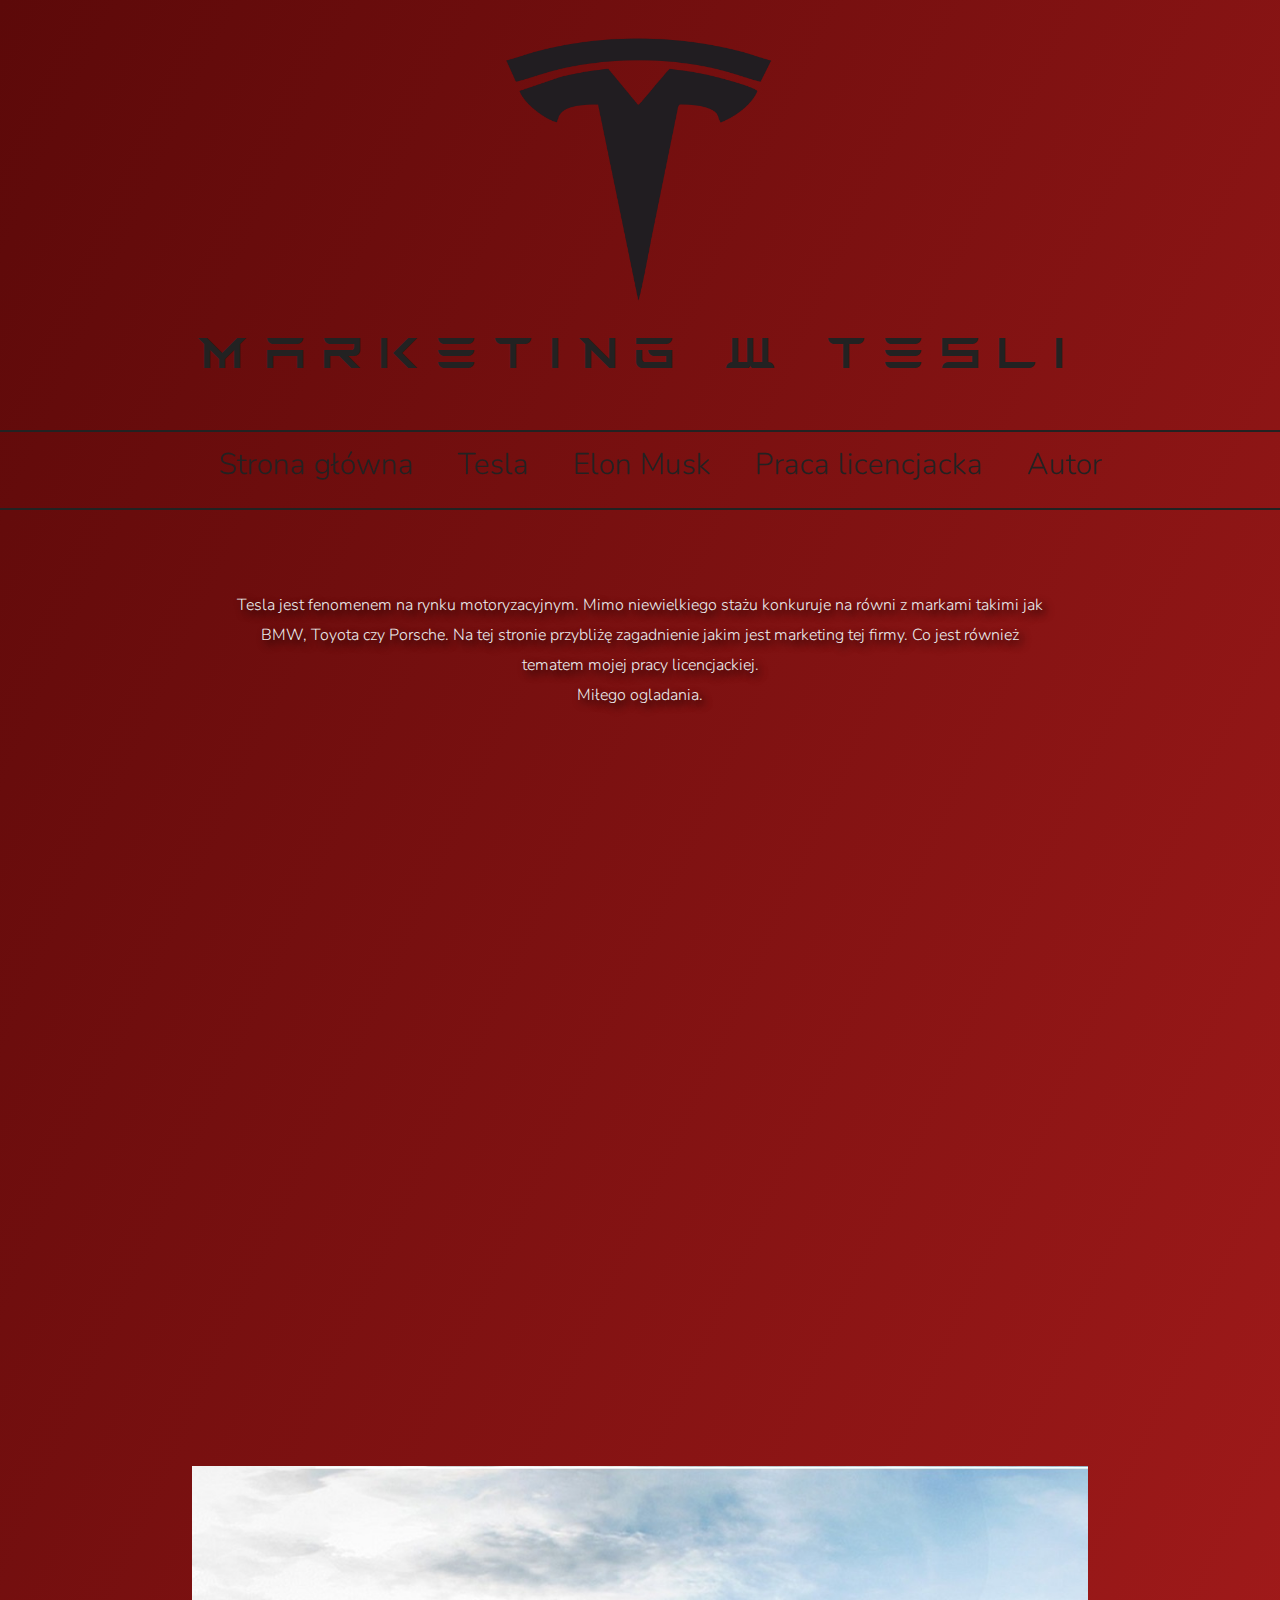
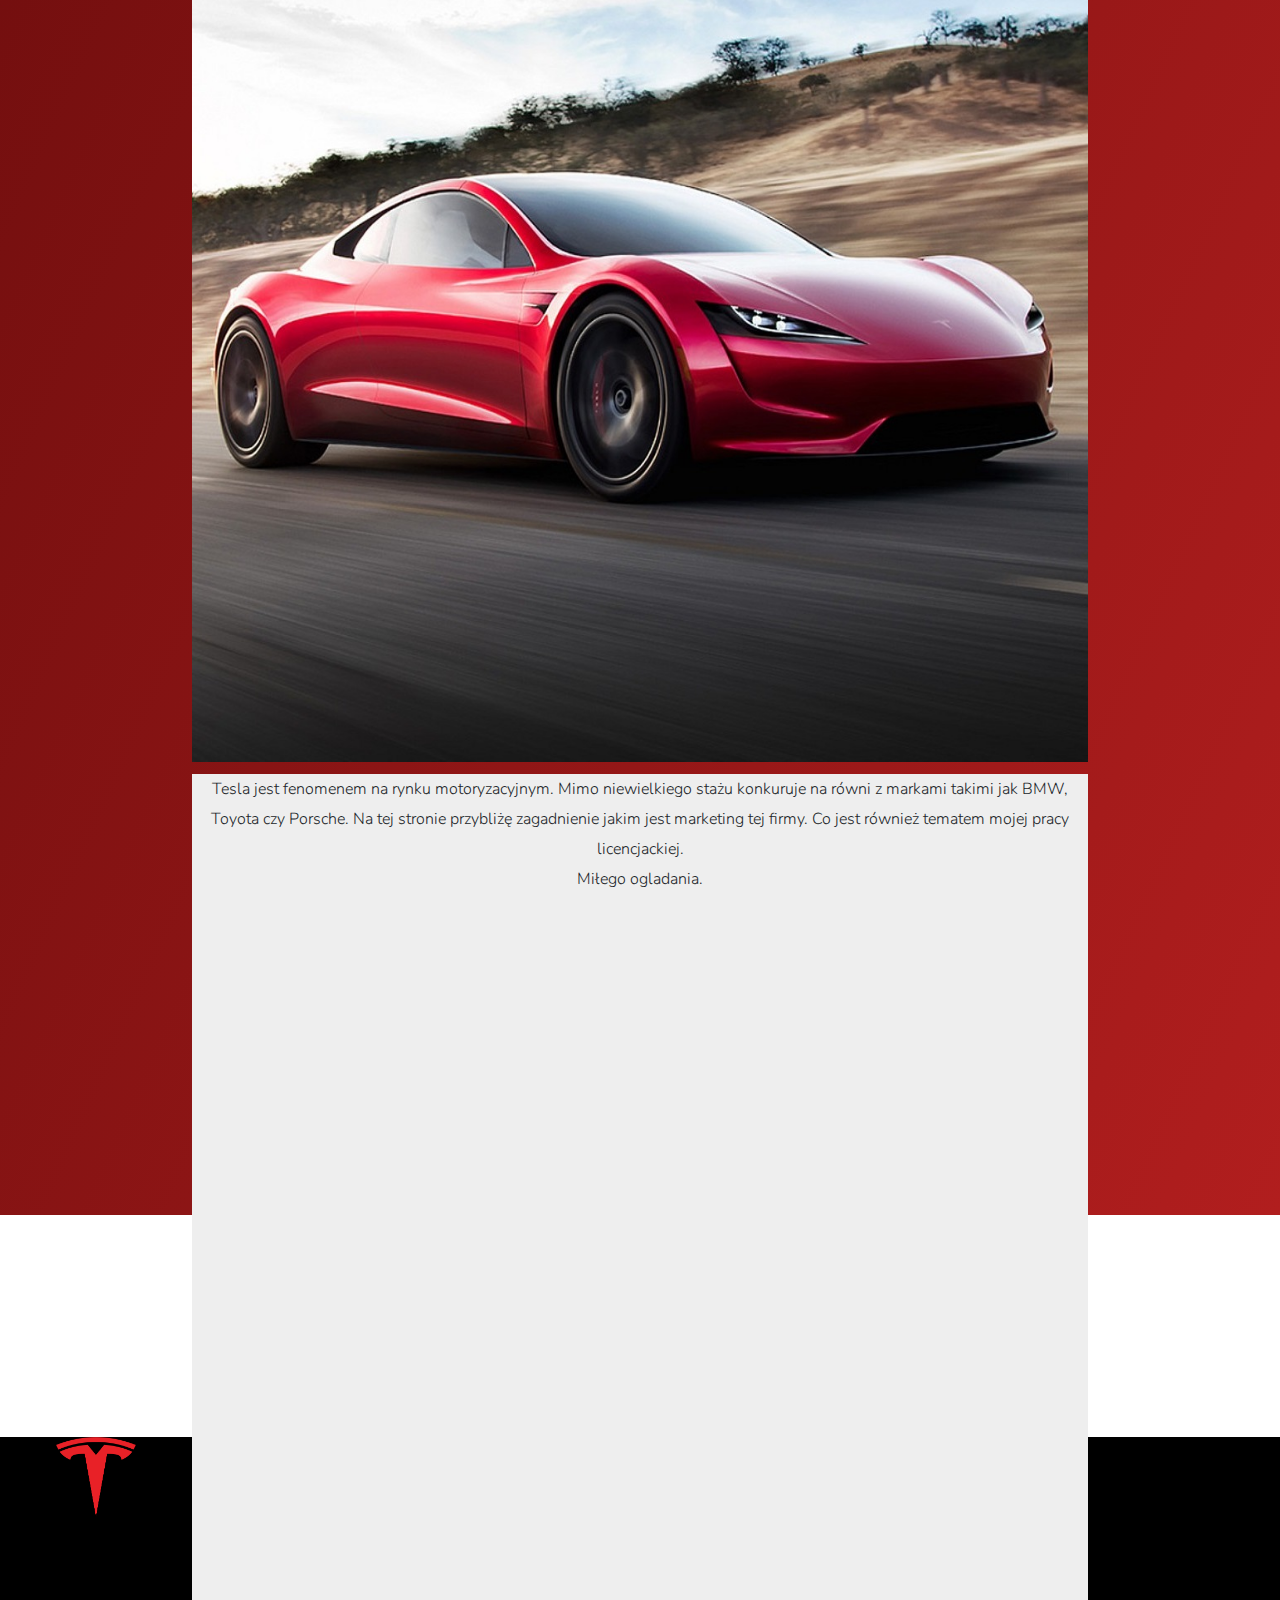
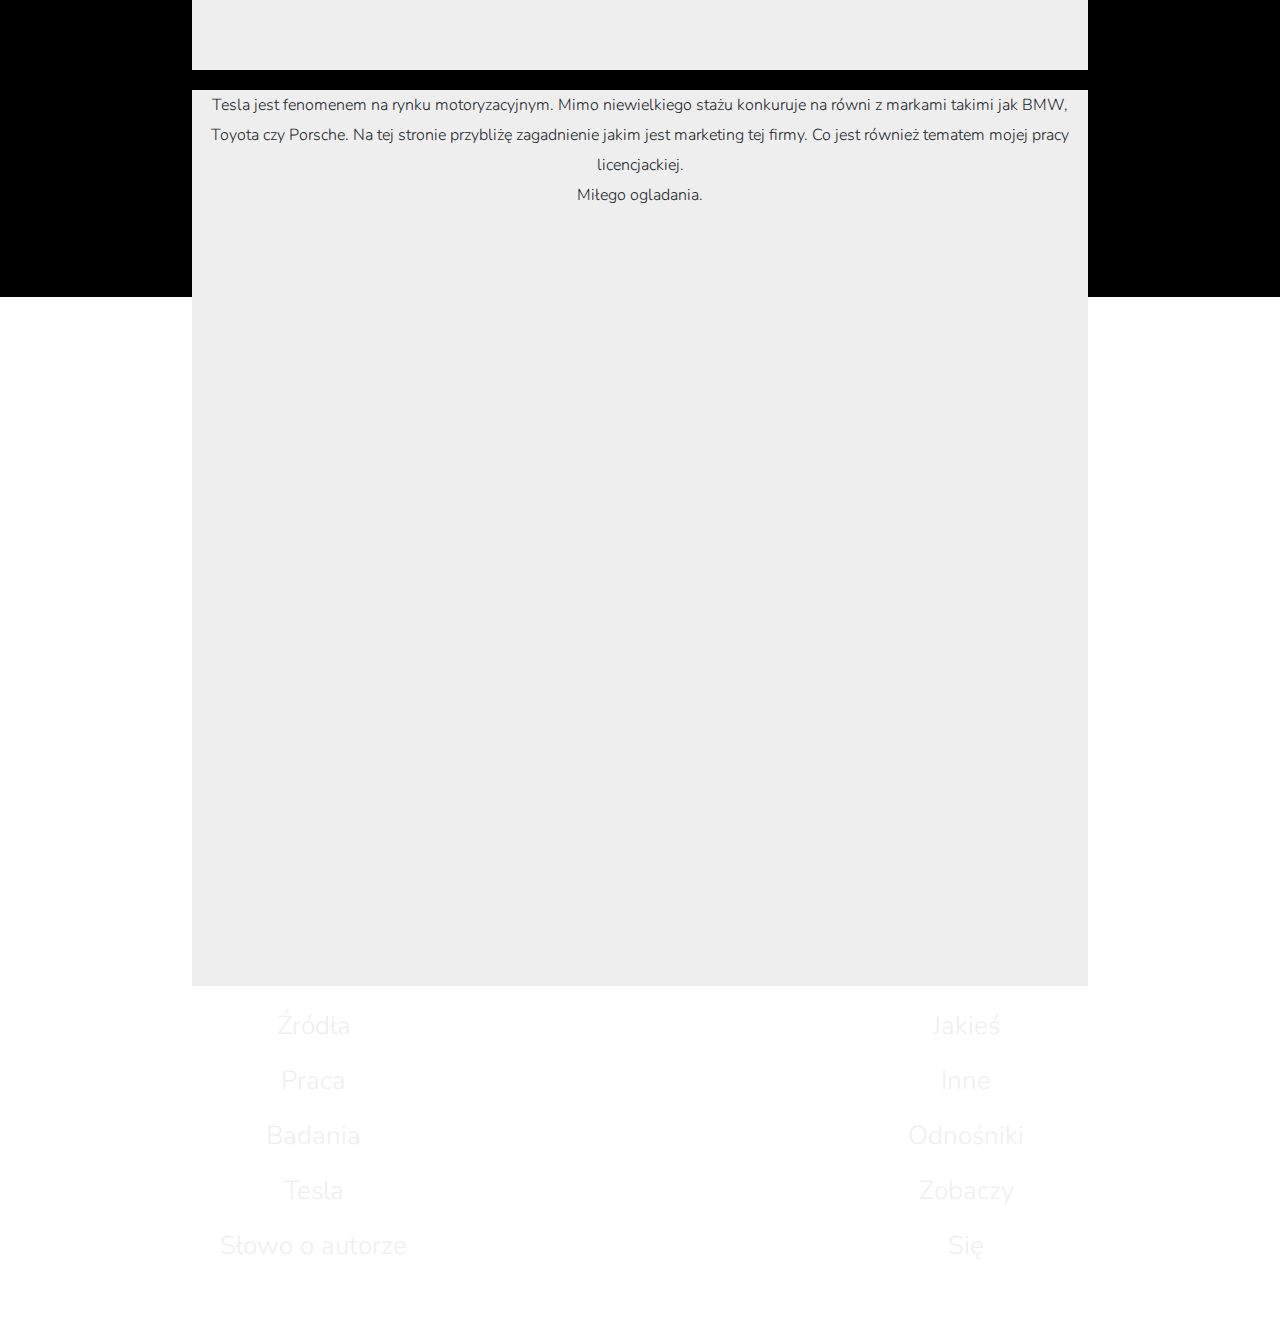
==== commit e55f5778: "Started working on making it mobile-first design. Made some changes to font sizes and main in media " ====
--- a/index.html
+++ b/index.html
@@ -29,12 +29,12 @@
           </nav>
           <!-- Strona musi się ruszać i przykuwać spojrzenie. Zachęcać do akcji. Może ten obrez zastąpić gifem, albo żeby się ruszał co jakiś czas. Kombinujeym -->
 
-          <main class="container">
+          <main>
 
-            <div class="block col-md-6 block-1">Tesla jest fenomenem na rynku motoryzacyjnym. Mimo niewielkiego stażu konkuruje na równi z markami takimi jak BMW, Toyota czy Porsche. Na tej stronie przybliżę zagadnienie jakim jest marketing tej firmy. Co jest również tematem mojej pracy licencjackiej. </br>Miłego ogladania.</div>
-            <div class="block col-md-6 block-2"><img src="img/roadster.jpg" alt="Tesla Roadster 2020"></div>
-            <div class="block col-md-6 block-3">Tesla jest fenomenem na rynku motoryzacyjnym. Mimo niewielkiego stażu konkuruje na równi z markami takimi jak BMW, Toyota czy Porsche. Na tej stronie przybliżę zagadnienie jakim jest marketing tej firmy. Co jest również tematem mojej pracy licencjackiej. </br>Miłego ogladania.</div>
-            <div class="block col-md-6 block-4">Tesla jest fenomenem na rynku motoryzacyjnym. Mimo niewielkiego stażu konkuruje na równi z markami takimi jak BMW, Toyota czy Porsche. Na tej stronie przybliżę zagadnienie jakim jest marketing tej firmy. Co jest również tematem mojej pracy licencjackiej. </br>Miłego ogladania.</div>
+            <div class="block block-1">Tesla jest fenomenem na rynku motoryzacyjnym. Mimo niewielkiego stażu konkuruje na równi z markami takimi jak BMW, Toyota czy Porsche. Na tej stronie przybliżę zagadnienie jakim jest marketing tej firmy. Co jest również tematem mojej pracy licencjackiej. </br>Miłego ogladania.</div>
+            <div class="block block-2"><img src="img/roadster.jpg" alt="Tesla Roadster 2020"></div>
+            <div class="block block-3">Tesla jest fenomenem na rynku motoryzacyjnym. Mimo niewielkiego stażu konkuruje na równi z markami takimi jak BMW, Toyota czy Porsche. Na tej stronie przybliżę zagadnienie jakim jest marketing tej firmy. Co jest również tematem mojej pracy licencjackiej. </br>Miłego ogladania.</div>
+            <div class="block block-4">Tesla jest fenomenem na rynku motoryzacyjnym. Mimo niewielkiego stażu konkuruje na równi z markami takimi jak BMW, Toyota czy Porsche. Na tej stronie przybliżę zagadnienie jakim jest marketing tej firmy. Co jest również tematem mojej pracy licencjackiej. </br>Miłego ogladania.</div>
 
 
           </main>
--- a/css.css
+++ b/css.css
@@ -23,10 +23,10 @@
 {
     height: 430px;
     text-align: center;
-    font-size: 4.75rem;
+    font-size: 36px;
     font-family:TeslaFont;
     color: #222;
-    letter-spacing: 1.06rem;
+    letter-spacing: 15px;
 }
 
 #top img
@@ -83,33 +83,56 @@
     background-image:linear-gradient(to right, rgb(92, 9, 9), rgb(159, 15, 15));
     padding-top: 0;
 }
+/*
+.topnav-stick-ul
+{  
+    height: 30px;
+    margin: 0px 0px 15px;
+}*/
+
 
 main
 {
-    height:1800px;
+    height:2500px;
     background-color: transparent;
+    width:70vw;
+    margin:auto;
     margin-top: 3vh;
-    border: lawngreen 1px solid;
 }
 
 .block
 {
+    width:70vw;
+    height:70vw;
     display: inline-block;
-    height: 66vh;
+    box-sizing: border-box;
+    text-align: center;
+
     margin-top: 1vw;
     background-color: #eee;
-    font-size: 2rem;
-    text-align: center;
-    box-sizing: border-box;
-    line-height: 50px;
+    font-size: 16px;
+    line-height: 30px;
     overflow: hidden;
-    border: khaki 2px solid;
-}
+}
+
+/*
+
+justify-content:space-between;
+display:flex;
+width=height;
+
+Dla większych urządzeń, width i height będą po połowie, dla mniejszych po całości
+
+align-items=center;
+justify-content:center;
+flex-basis zamiast width
+
+*/
 
 .block img
 {
-    max-width:100%;
-    height:auto;
+    width:100%;
+    height:100%;
 }
 
 .block-1
@@ -121,30 +144,15 @@
     transition:all 1s ease-in-out;
 }
 
-.block-1:hover
-{
-    transform: scale(1.05);
-    -webkit-transform: scale(1.05);
-    -ms-transform: scale(1.05);
-}
-
 .block-2 img
 {
     transition: all 0.6s ease-out;
 }
 
-.block-2 img:hover
-{
-    transform: scale(1.05);
-    -webkit-transform: scale(1.05);
-    -ms-transform: scale(1.05);
-}
-
 .block:nth-child(even)
 {
     float: right;
 }
-
 
 footer
 {
@@ -176,14 +184,6 @@
     transition: all 0.4s ease-out;
 }
 
-.footer p:hover
-{
-    transform: scale(1.3);
-    -webkit-transform: scale(1.3);
-    -ms-transform: scale(1.3);
-    text-decoration: underline rgb(159, 15, 15);
-}
-
 .footer-left
 {
     float: left;
@@ -200,30 +200,48 @@
     height: auto;
 }
 
-
-/*
-@media (min-width: 500px) {
-    #landing {
-      display: flex;
-      height: 100%;
-    }*/
-
-
-
-  /*
-    #landing-text {
-      height: 100vh;
-    }
-  
-    #landing-image {
-      height: 100vh;
-    }
-  }
-  
-  /* Screen Sizes 700px and Up 
-  @media (min-width: 700px) {
-    .btn {
-      padding: 1rem 3rem;
-    }
-  }*/
-  +@media (min-width: 900px)
+{
+    #top{
+        font-size: 48px;
+    }
+
+    .block-2 img:hover
+    {
+        transform: scale(1.05);
+        -webkit-transform: scale(1.05);
+        -ms-transform: scale(1.05);
+    }
+
+    .footer p:hover
+    {
+        transform: scale(1.3);
+        -webkit-transform: scale(1.3);
+        -ms-transform: scale(1.3);
+        text-decoration: underline rgb(159, 15, 15);
+    }
+
+    .block-1:hover
+    {
+        transform: scale(1.05);
+        -webkit-transform: scale(1.05);
+        -ms-transform: scale(1.05);
+    }
+}
+
+@media (min-width: 1300px) {
+    .block {
+        width:32.5vw;
+        height:32.5vw;
+        font-size: 32px;
+        line-height: 50px;
+    }
+
+    #top{
+        font-size: 76px;
+    }
+
+
+
+
+}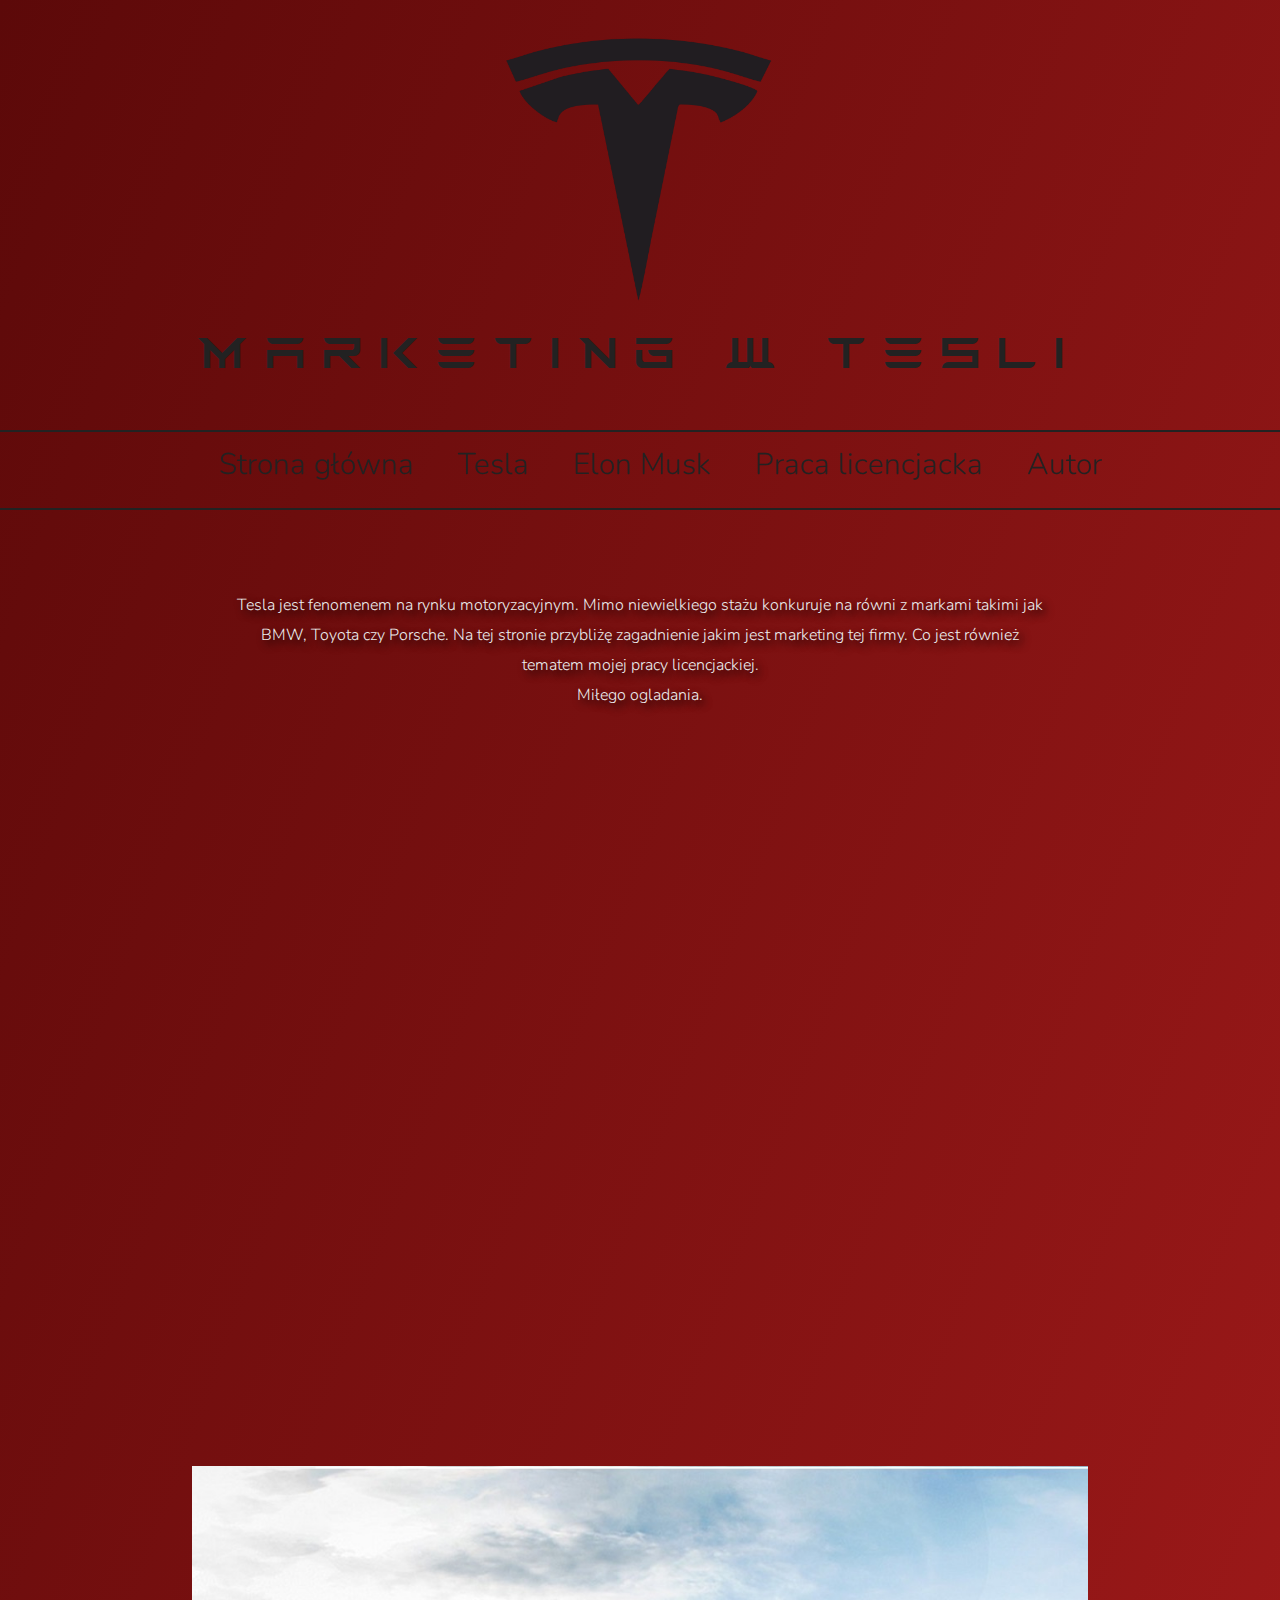
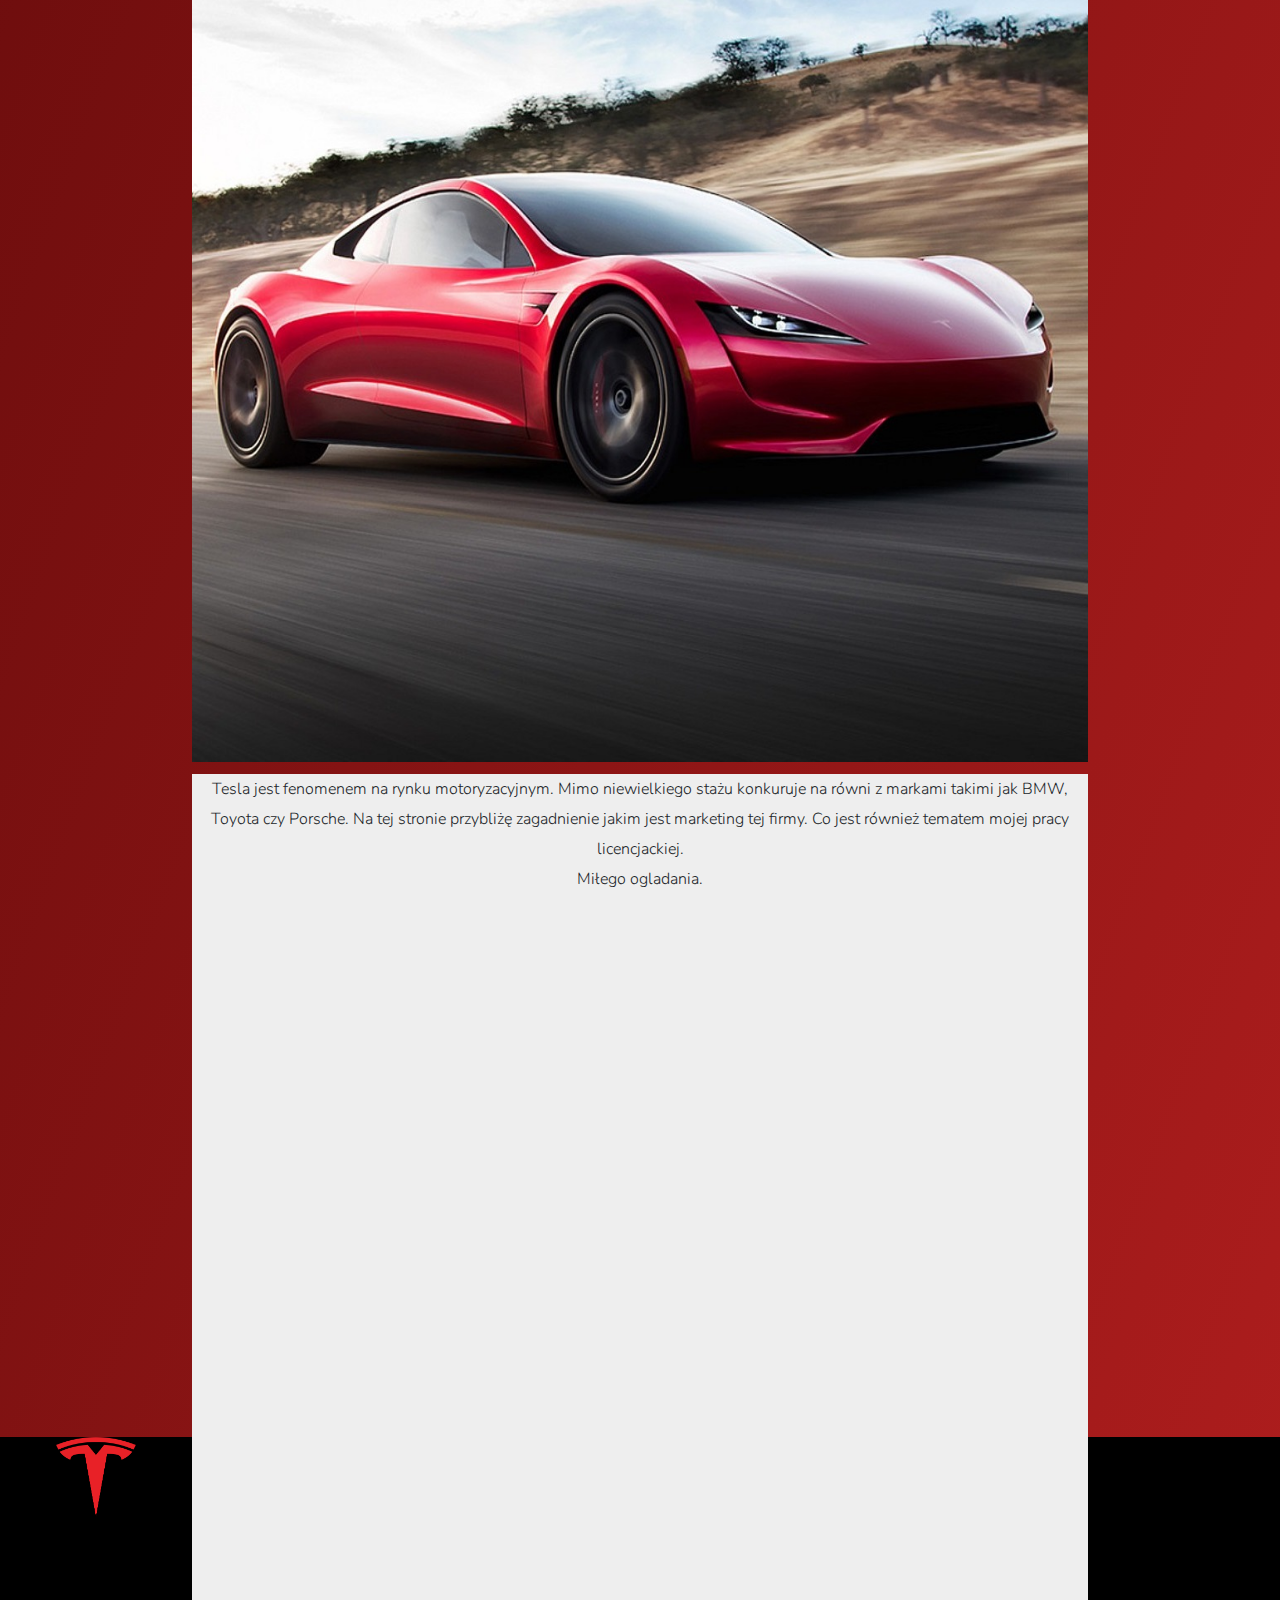
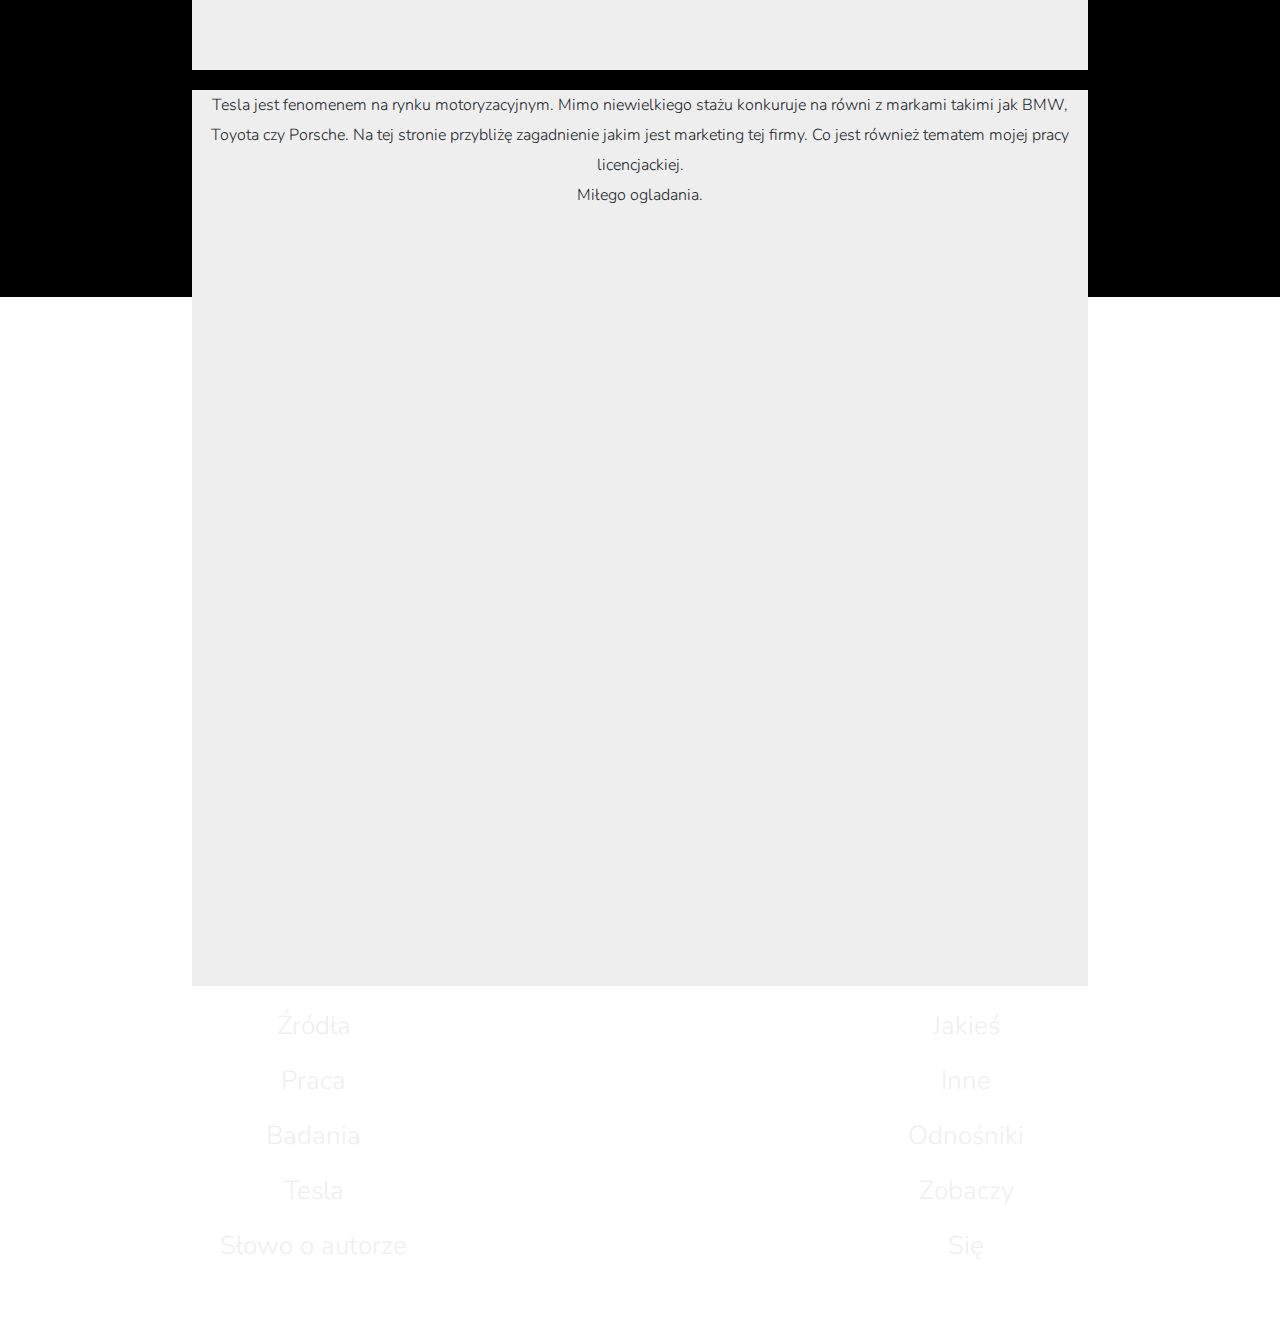
==== commit fadd9af0: "Added comments to make it more easy to read" ====
--- a/index.html
+++ b/index.html
@@ -15,9 +15,9 @@
 
         <div id="content">
 
+
           <div id="top"><img src="img/logo.webp" alt="Tesla Logo"></br>MARKETING W TESLI</div>
           <nav id="topnav">
-
               <ul class="menu">
                   <li><a href="#">Strona główna</a></li>
                   <li><a href="#">Tesla</a></li>
@@ -25,19 +25,16 @@
                   <li><a href="#">Praca licencjacka</a></li>
                   <li><a href="#">Autor</a></li>
               </ul>
+          </nav>
 
-          </nav>
-          <!-- Strona musi się ruszać i przykuwać spojrzenie. Zachęcać do akcji. Może ten obrez zastąpić gifem, albo żeby się ruszał co jakiś czas. Kombinujeym -->
 
           <main>
-
             <div class="block block-1">Tesla jest fenomenem na rynku motoryzacyjnym. Mimo niewielkiego stażu konkuruje na równi z markami takimi jak BMW, Toyota czy Porsche. Na tej stronie przybliżę zagadnienie jakim jest marketing tej firmy. Co jest również tematem mojej pracy licencjackiej. </br>Miłego ogladania.</div>
             <div class="block block-2"><img src="img/roadster.jpg" alt="Tesla Roadster 2020"></div>
             <div class="block block-3">Tesla jest fenomenem na rynku motoryzacyjnym. Mimo niewielkiego stażu konkuruje na równi z markami takimi jak BMW, Toyota czy Porsche. Na tej stronie przybliżę zagadnienie jakim jest marketing tej firmy. Co jest również tematem mojej pracy licencjackiej. </br>Miłego ogladania.</div>
             <div class="block block-4">Tesla jest fenomenem na rynku motoryzacyjnym. Mimo niewielkiego stażu konkuruje na równi z markami takimi jak BMW, Toyota czy Porsche. Na tej stronie przybliżę zagadnienie jakim jest marketing tej firmy. Co jest również tematem mojej pracy licencjackiej. </br>Miłego ogladania.</div>
+          </main>
 
-
-          </main>
 
           <footer>
             <div class="footer footer-left">
@@ -87,21 +84,7 @@
         I kilka słów o mnie jako o twórcy, z naciskiam dla potencjalnych pracodawców
 
         Topnav musi potem zostać dopasowany kolorystycznie, bo teraz się rozjechał ciut
-
-
-
-        Mobile first
-        Gość zrobił to za pomocą:
-                            main {
-                                        max-width: 900px;
-                                        margin: auto;
-                                        box-shadow: 30px 0px 40px rgba(0, 0, 0, 0.1),
-                                            -30px 0px 40px rgba(0, 0, 0, 0.1);
-                    }
-
-        Co powoduje, że obraz rozszerza się max do 900px, potem się zatrzymuje,
-        i mogę to zrobić też dla mojego maina
-
         Moze img z teslą roadster zrobić jako background image, zamiast w html
+        Strona musi się ruszać i przykuwać spojrzenie. Zachęcać do akcji. Może ten obrez zastąpić gifem, albo żeby się ruszał co jakiś czas. Kombinujeym
 
 -->--- a/css.css
+++ b/css.css
@@ -16,7 +16,7 @@
 {
     background-image:linear-gradient(to bottom right, rgb(92, 9, 9),rgb(177, 30, 30));
     width:auto;
-    height:2815px;
+    height:auto;
 }
 
 #top
@@ -90,6 +90,7 @@
     margin: 0px 0px 15px;
 }*/
 
+/* ------------------------------------------------------------------------------------------------------ MAIN ------------------------------------------------------------------------------------------------------*/
 
 main
 {
@@ -122,6 +123,7 @@
 width=height;
 
 Dla większych urządzeń, width i height będą po połowie, dla mniejszych po całości
+Jak main będzie miał flex, to i nie muszę się martwić o jego height
 
 align-items=center;
 justify-content:center;
@@ -172,6 +174,8 @@
     padding-top: 20px;
     transition: all 0.6s ease-out;
 }
+
+/* ---------------------------------------------------------------------------------------------------- FOOTER ----------------------------------------------------------------------------------------------------*/
 
 .footer a
 {
@@ -229,6 +233,8 @@
     }
 }
 
+/* ---------------------------------------------------------------------------------------------------- QUERIES ----------------------------------------------------------------------------------------------------*/
+
 @media (min-width: 1300px) {
     .block {
         width:32.5vw;
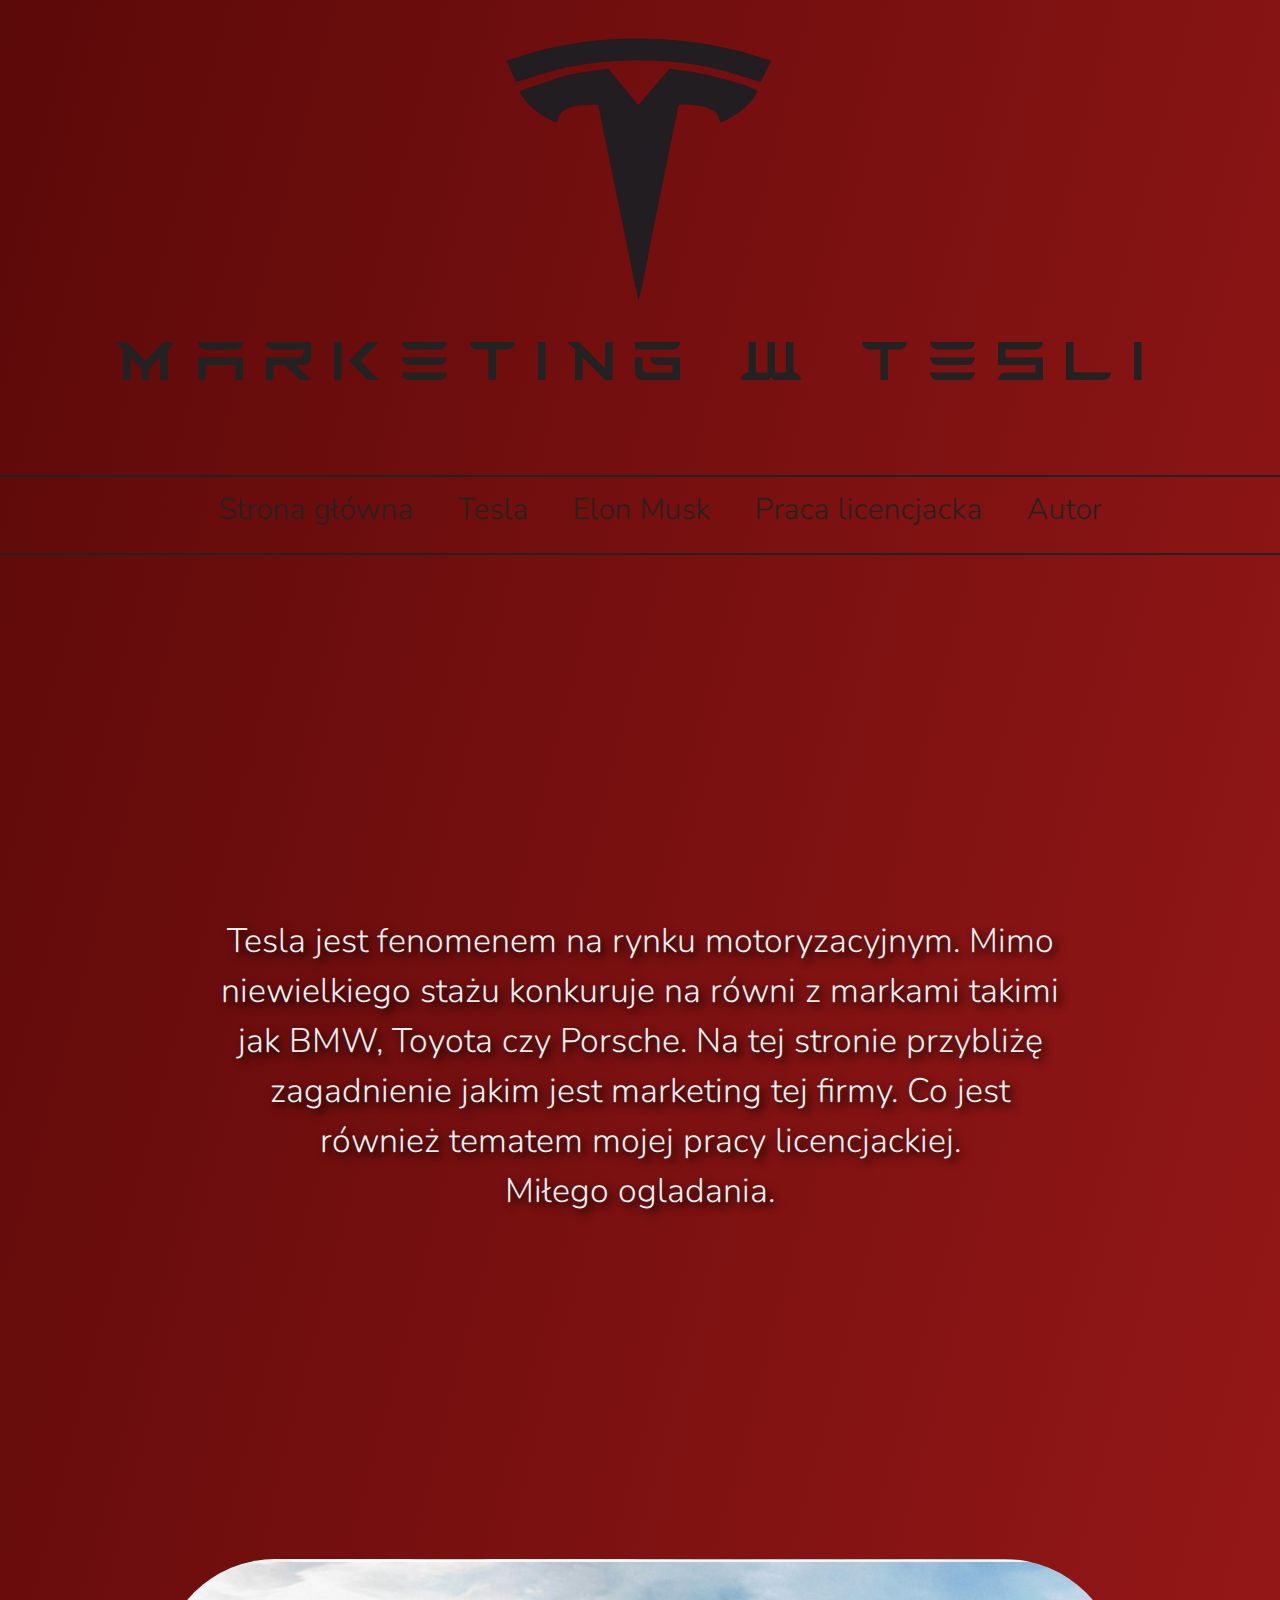
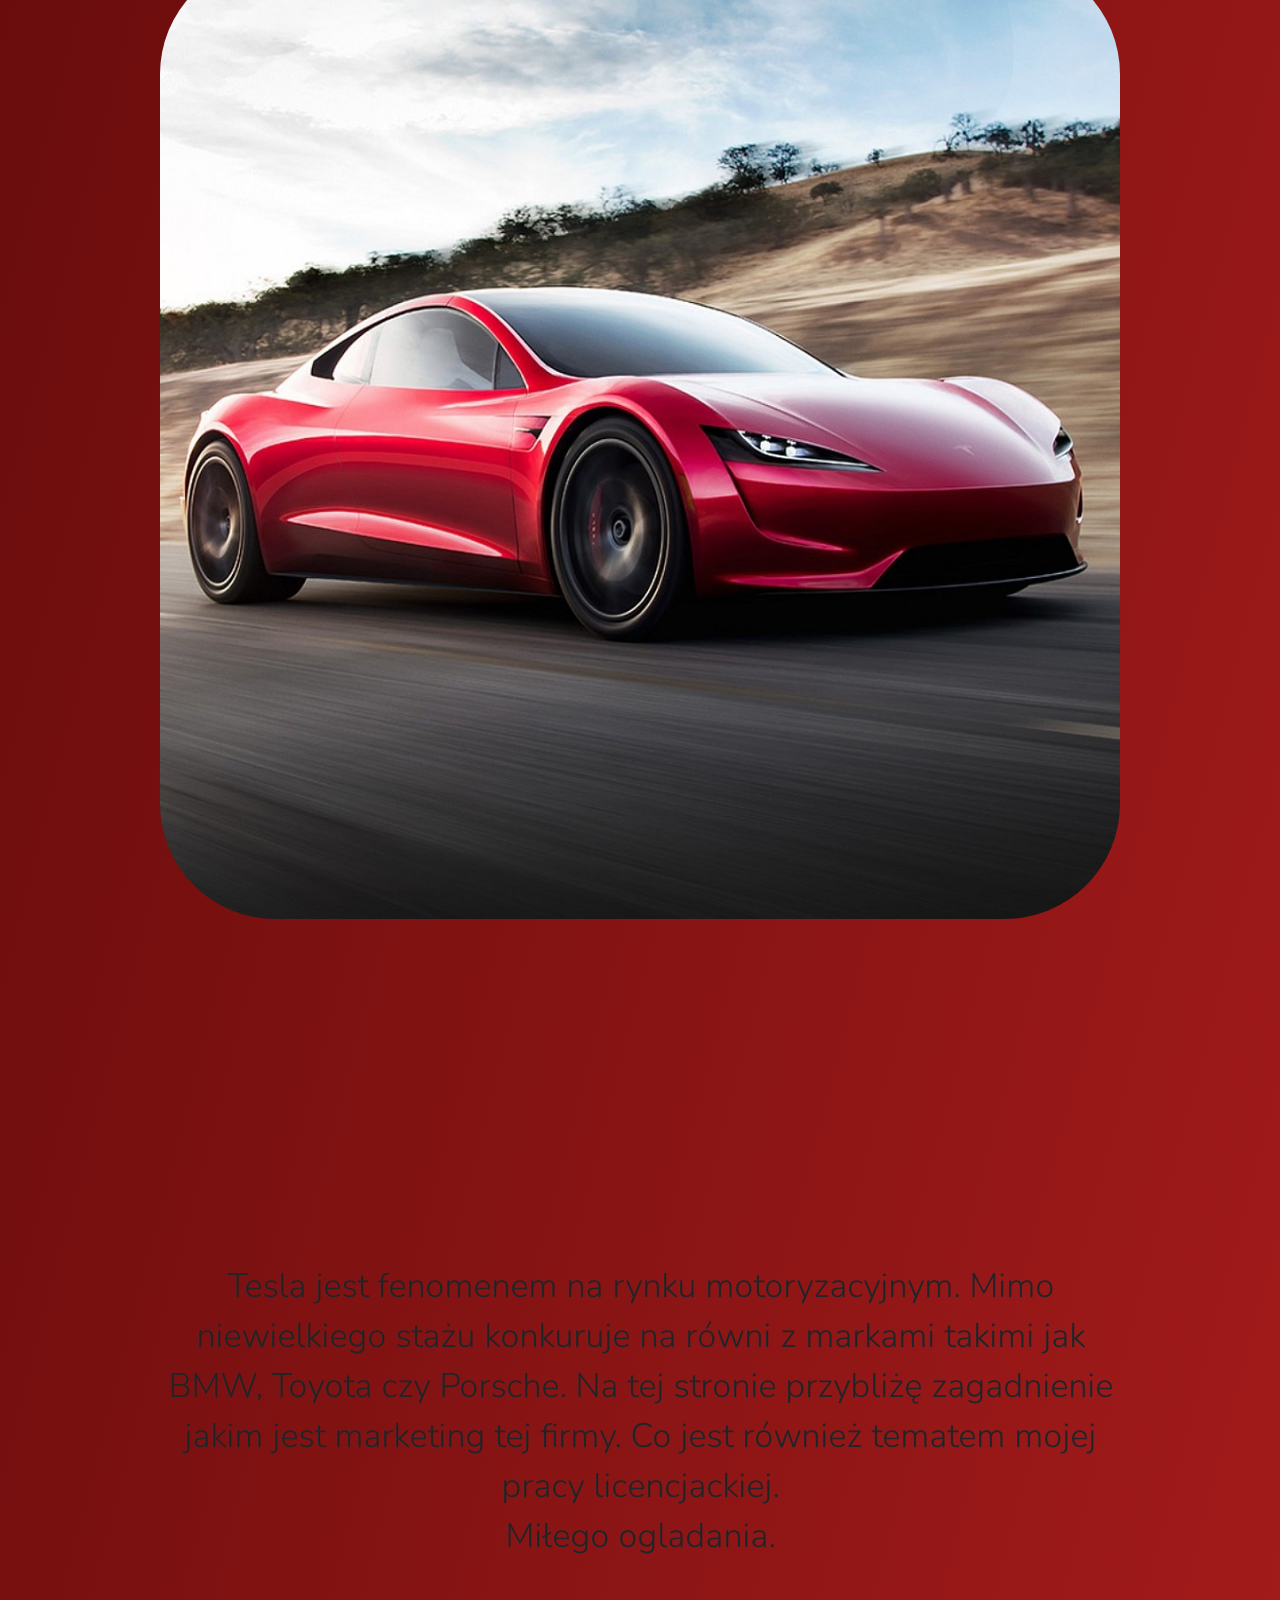
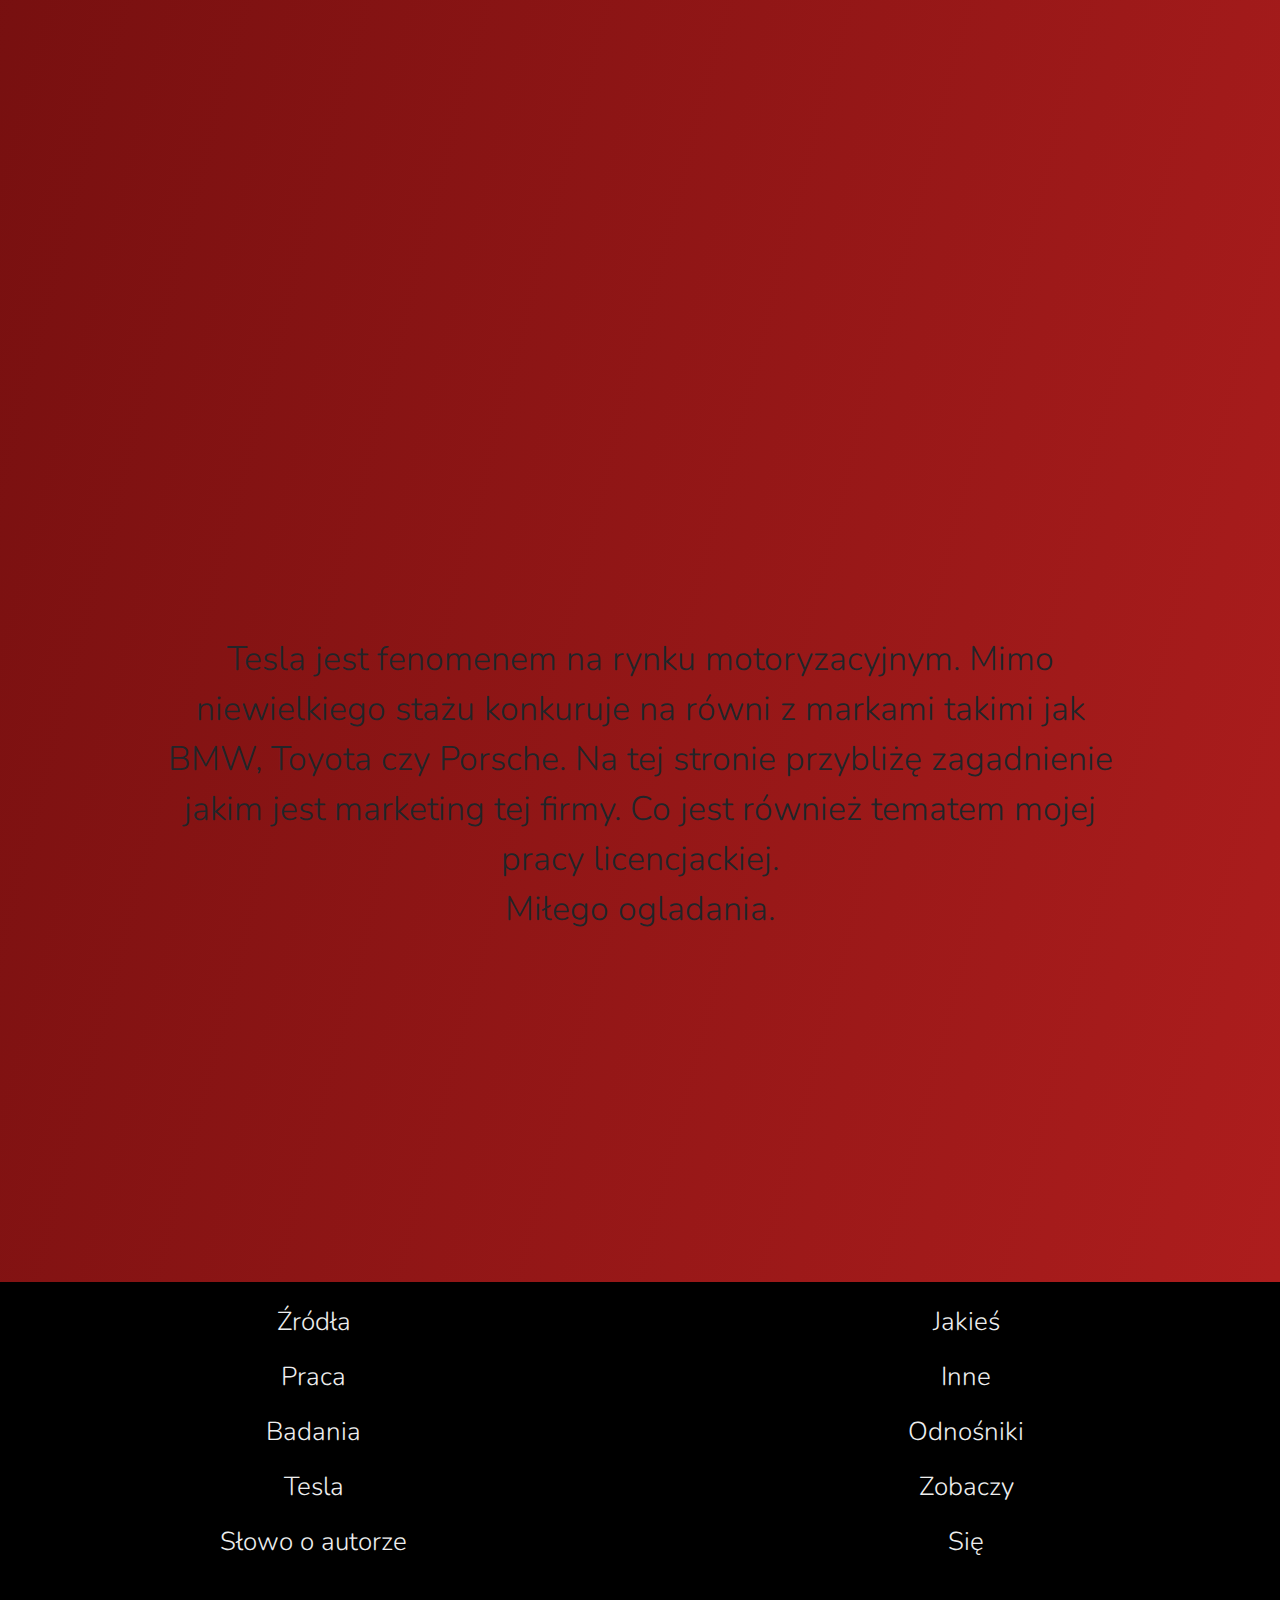
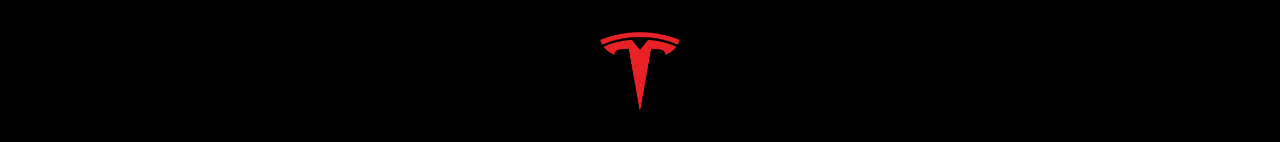
==== commit 4b98adf8: "Made everything flex. It looks good on most devices. At least i hope so. :)))))" ====
--- a/index.html
+++ b/index.html
@@ -57,9 +57,9 @@
         </div>
 
         
-        <script type="text/javascript" src="bootstrap/js/bootstap.min.js"></script>
         <script src="https://code.jquery.com/jquery-3.5.1.slim.min.js" integrity="sha384-DfXdz2htPH0lsSSs5nCTpuj/zy4C+OGpamoFVy38MVBnE+IbbVYUew+OrCXaRkfj" crossorigin="anonymous"></script>
         <script src="https://cdn.jsdelivr.net/npm/bootstrap@4.5.3/dist/js/bootstrap.bundle.min.js" integrity="sha384-ho+j7jyWK8fNQe+A12Hb8AhRq26LrZ/JpcUGGOn+Y7RsweNrtN/tE3MoK7ZeZDyx" crossorigin="anonymous"></script>
+        <script type="text/javascript" src="bootstrap/js/bootstrap.min.js"></script>
         <script type="text/javascript" src="js.js"></script>
     </body>
 </html>
@@ -67,9 +67,6 @@
 <!--  
 
         To będzie stronka o mojej pracy licencjackiej. Mogę ją nawet w dwóch językach zrobić.
-        Przede wszystkim ma być mobile-first.
-        Rozwiajne menu z opcjami?
-        Ma być prosto i przejrzyście.
         Kilka oddzielnych stron, naturalnie trzeba będzie użyć php'a.
         A raczej jsona i ajaxa
 
--- a/css.css
+++ b/css.css
@@ -21,7 +21,7 @@
 
 #top
 {
-    height: 430px;
+    height: 260px;
     text-align: center;
     font-size: 36px;
     font-family:TeslaFont;
@@ -31,7 +31,7 @@
 
 #top img
 {
-    width:300px;
+    width:150px;
     height: auto;
     margin:auto;
     margin-top: 20px;
@@ -40,6 +40,7 @@
 #topnav
 {
     padding-top: 10px;
+    margin-top: 5vh;
     position: -webkit-sticky;
     position: sticky;
     top: 0;
@@ -94,47 +95,24 @@
 
 main
 {
-    height:2500px;
     background-color: transparent;
-    width:70vw;
-    margin:auto;
-    margin-top: 3vh;
+    flex-basis:75vw;
+    display: flex;
+    justify-content:space-around;
+    flex-wrap: wrap;
+    align-items:center;
 }
 
 .block
 {
-    width:70vw;
-    height:70vw;
-    display: inline-block;
-    box-sizing: border-box;
-    text-align: center;
-
+    width:75vw;
+    height:75vw;
     margin-top: 1vw;
-    background-color: #eee;
-    font-size: 16px;
-    line-height: 30px;
-    overflow: hidden;
-}
-
-/*
-
-justify-content:space-between;
-display:flex;
-width=height;
-
-Dla większych urządzeń, width i height będą po połowie, dla mniejszych po całości
-Jak main będzie miał flex, to i nie muszę się martwić o jego height
-
-align-items=center;
-justify-content:center;
-flex-basis zamiast width
-
-*/
-
-.block img
-{
-    width:100%;
-    height:100%;
+    font-size: 17px;
+    line-height: 25px;
+    display: flex;
+    align-items:center;
+    text-align: center;
 }
 
 .block-1
@@ -146,9 +124,18 @@
     transition:all 1s ease-in-out;
 }
 
+.block-2
+{
+    border-radius: 5%;
+    overflow: hidden;
+}
+
 .block-2 img
 {
+    width:100%;
+    height:100%;
     transition: all 0.6s ease-out;
+    border-radius: 12%;
 }
 
 .block:nth-child(even)
@@ -204,10 +191,21 @@
     height: auto;
 }
 
-@media (min-width: 900px)
-{
+/* ---------------------------------------------------------------------------------------------------- QUERIES ----------------------------------------------------------------------------------------------------*/
+
+@media (min-width: 768px)
+{
+    main {
+        margin: 2vh auto;
+    }
+
     #top{
         font-size: 48px;
+    }
+
+    .block {
+        font-size: 34px;
+        line-height: 50px;
     }
 
     .block-2 img:hover
@@ -233,13 +231,30 @@
     }
 }
 
-/* ---------------------------------------------------------------------------------------------------- QUERIES ----------------------------------------------------------------------------------------------------*/
+@media (min-width: 800px)
+{
+    #top{
+        font-size: 60px;
+        height: 430px;
+    }
+    
+    #top img
+    {
+        width:300px;
+    }
+}
 
 @media (min-width: 1300px) {
+
+    main{
+        width:70vw;
+        margin: 10vh auto;
+    }
+
     .block {
-        width:32.5vw;
-        height:32.5vw;
-        font-size: 32px;
+        width:34vw;
+        height:34vw;
+        font-size: 26px;
         line-height: 50px;
     }
 
@@ -247,7 +262,11 @@
         font-size: 76px;
     }
 
-
-
-
+}
+
+@media (min-width: 1500px){
+    
+    .block {
+        font-size: 32px;
+    }
 }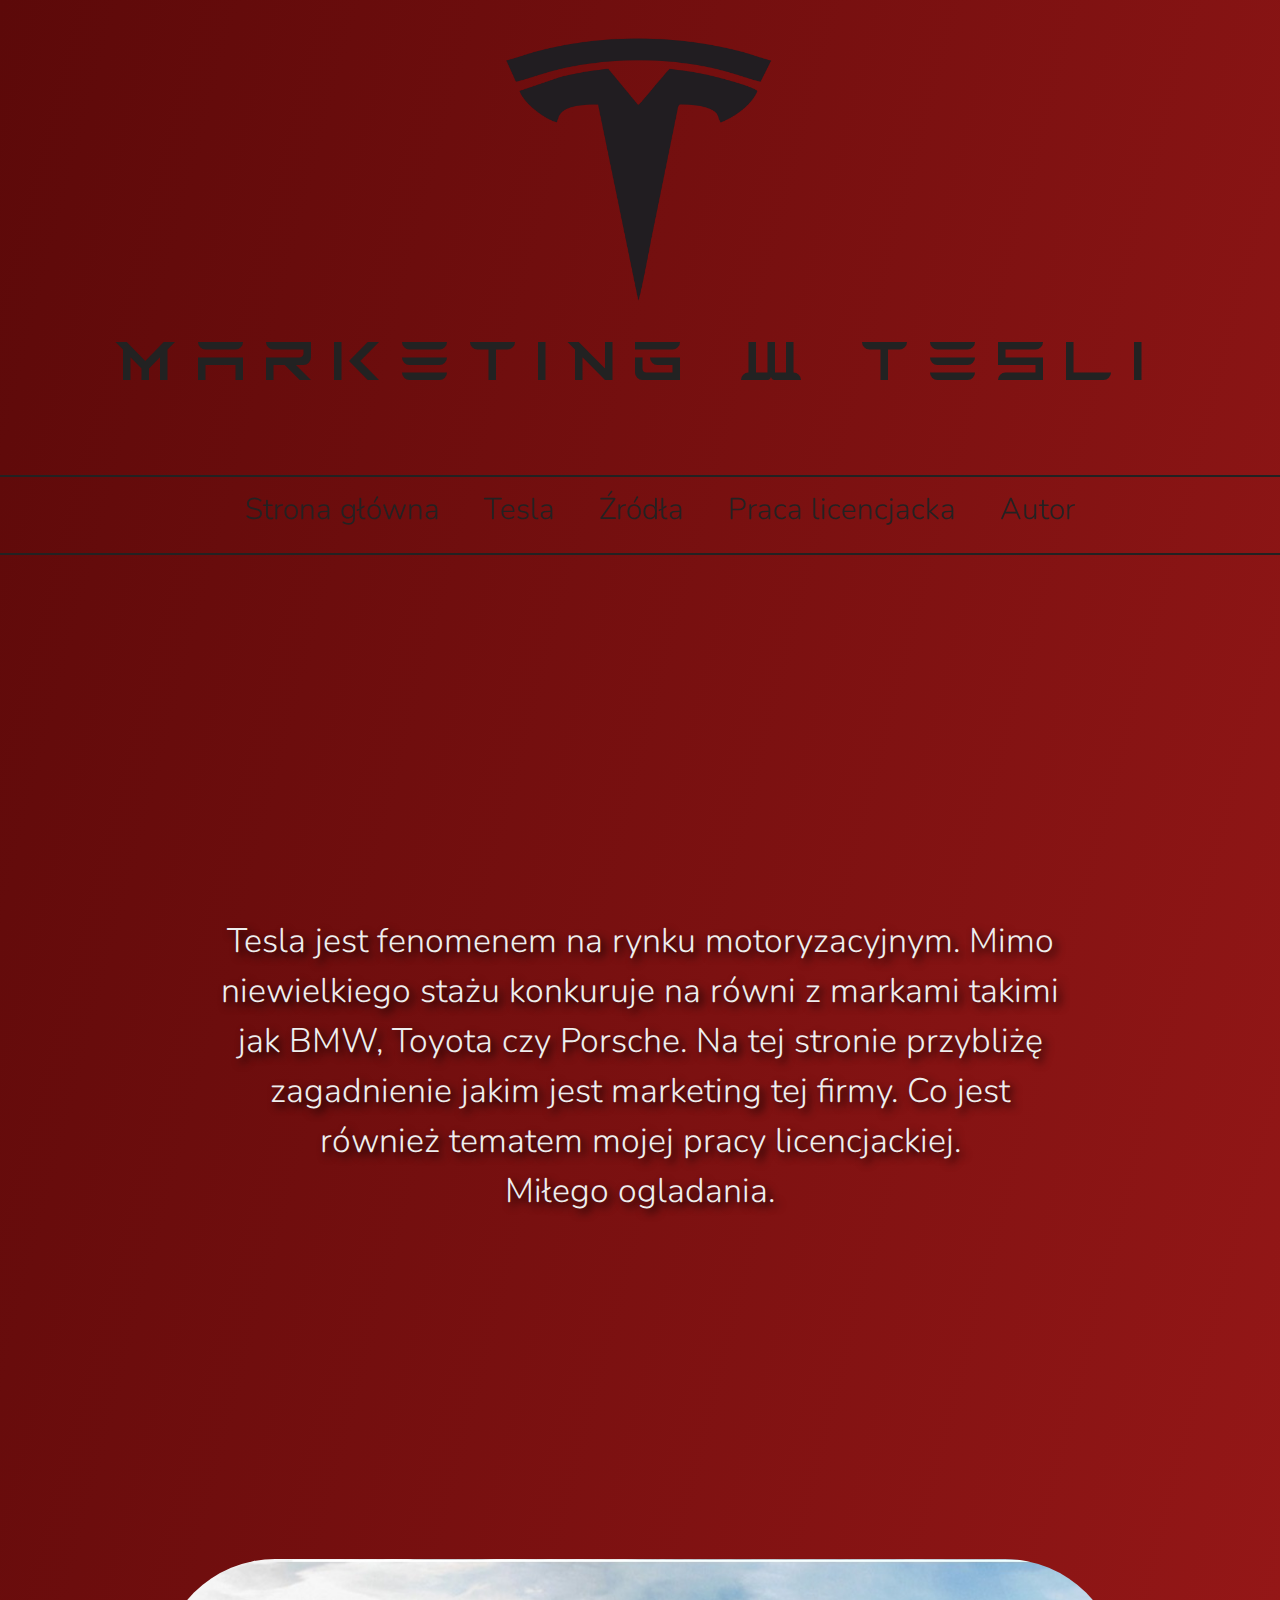
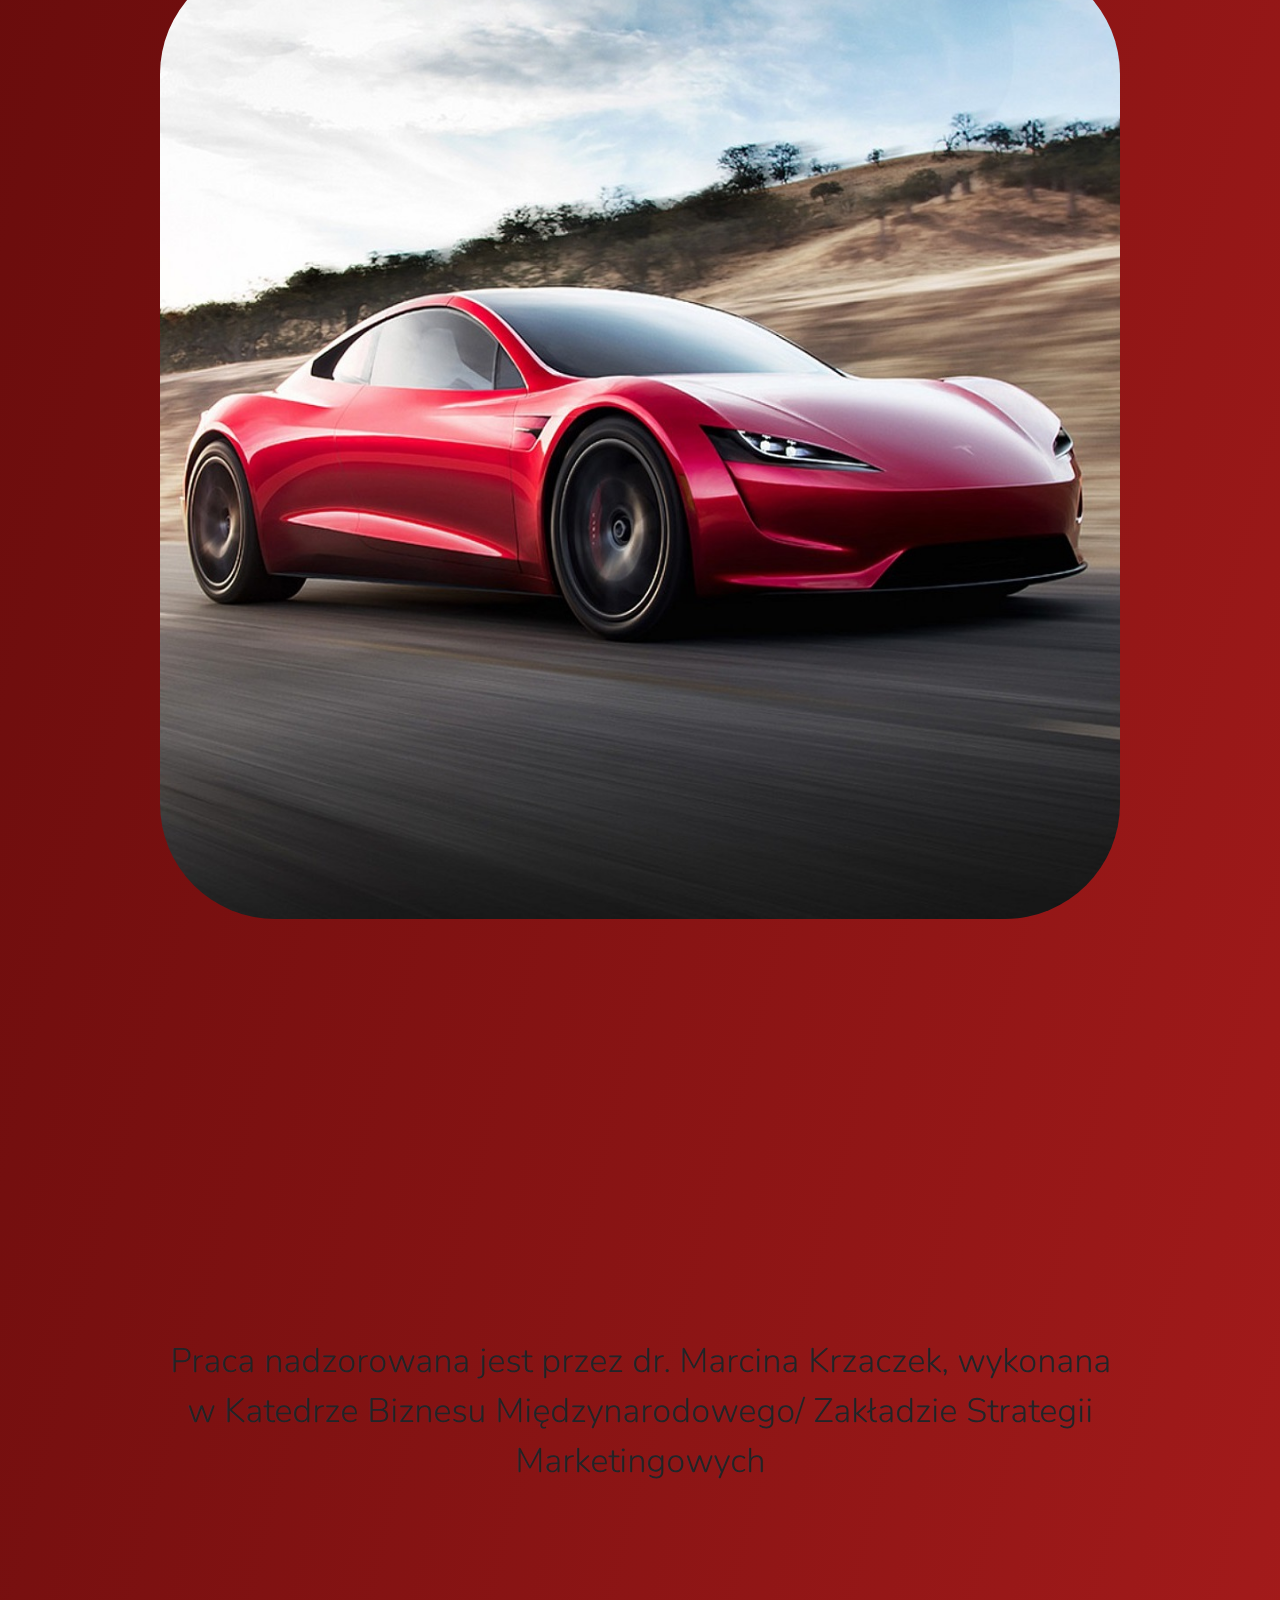
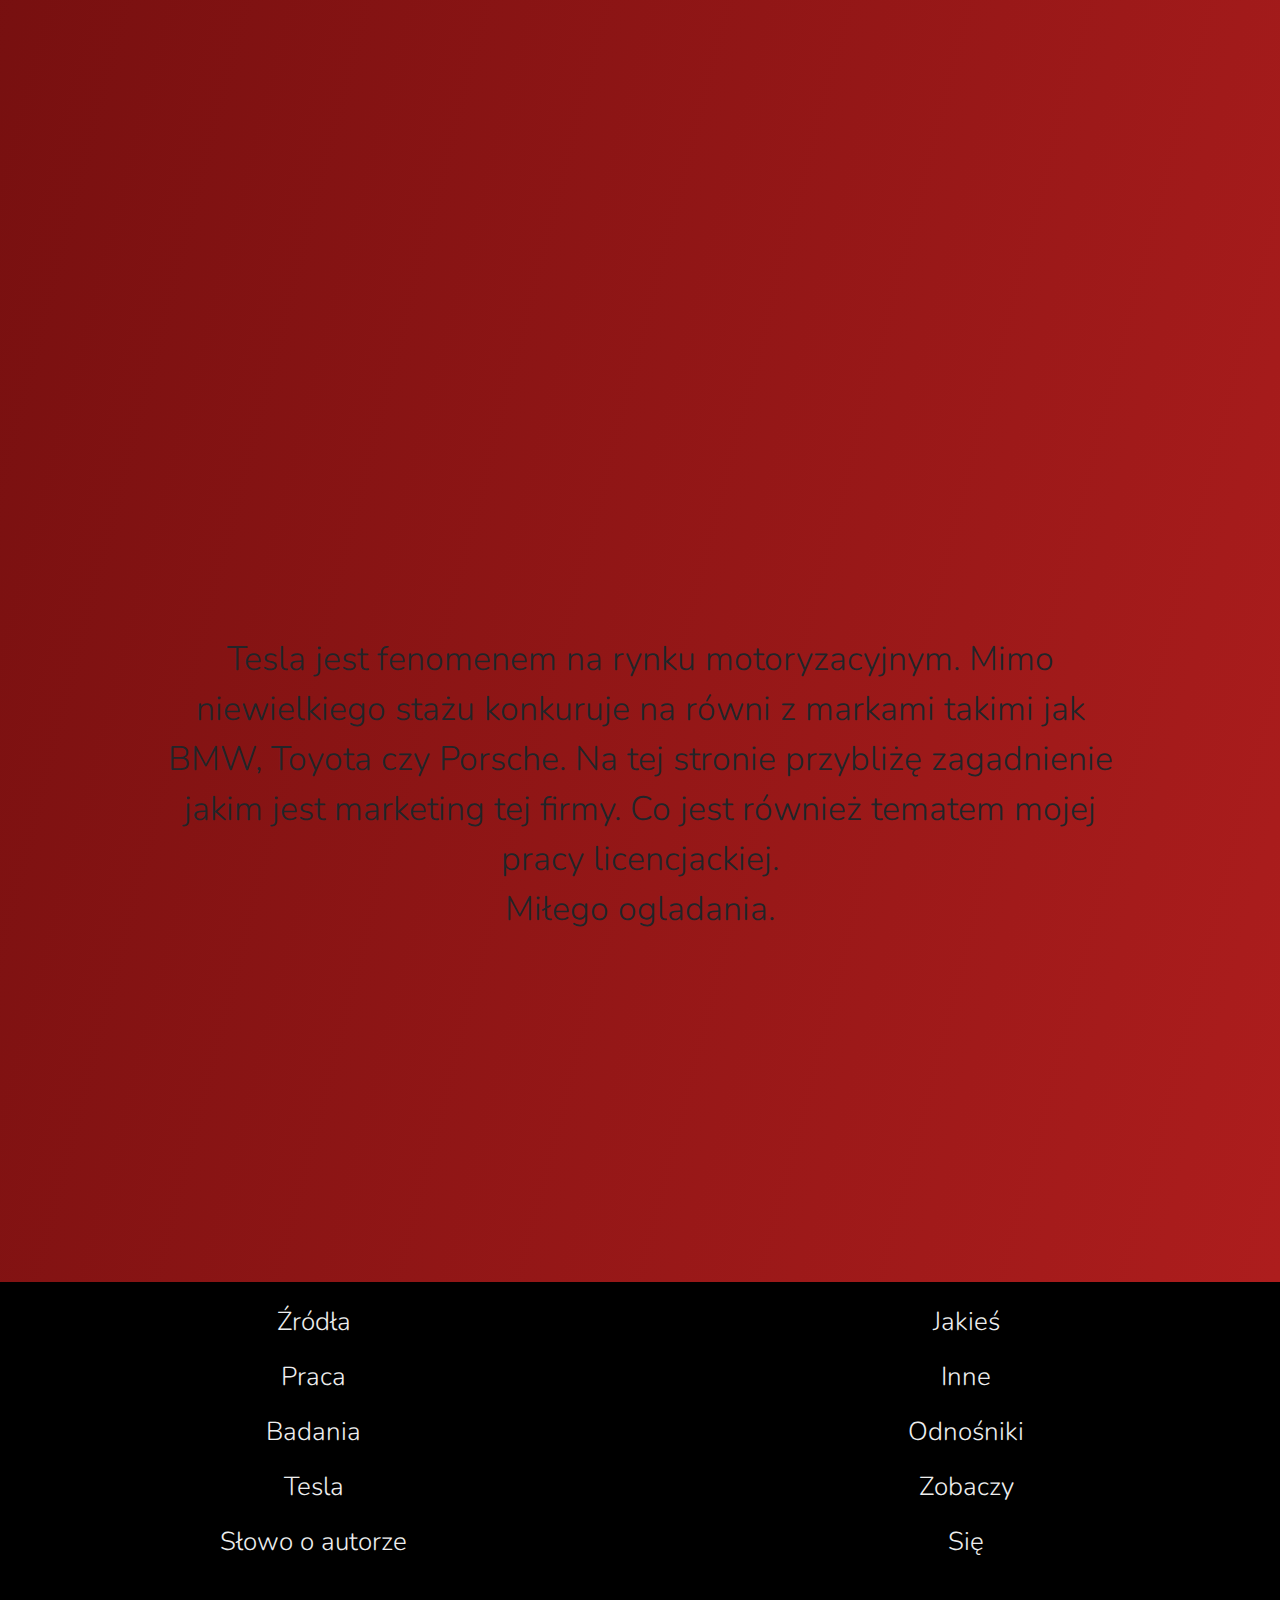
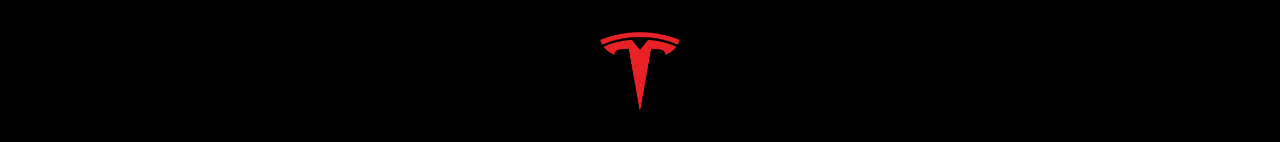
==== commit 58634e9d: "just small insignifcant changes" ====
--- a/index.html
+++ b/index.html
@@ -21,7 +21,7 @@
               <ul class="menu">
                   <li><a href="#">Strona główna</a></li>
                   <li><a href="#">Tesla</a></li>
-                  <li><a href="#">Elon Musk</a></li>
+                  <li><a href="#">Źródła</a></li>
                   <li><a href="#">Praca licencjacka</a></li>
                   <li><a href="#">Autor</a></li>
               </ul>
@@ -31,9 +31,9 @@
           <main>
             <div class="block block-1">Tesla jest fenomenem na rynku motoryzacyjnym. Mimo niewielkiego stażu konkuruje na równi z markami takimi jak BMW, Toyota czy Porsche. Na tej stronie przybliżę zagadnienie jakim jest marketing tej firmy. Co jest również tematem mojej pracy licencjackiej. </br>Miłego ogladania.</div>
             <div class="block block-2"><img src="img/roadster.jpg" alt="Tesla Roadster 2020"></div>
-            <div class="block block-3">Tesla jest fenomenem na rynku motoryzacyjnym. Mimo niewielkiego stażu konkuruje na równi z markami takimi jak BMW, Toyota czy Porsche. Na tej stronie przybliżę zagadnienie jakim jest marketing tej firmy. Co jest również tematem mojej pracy licencjackiej. </br>Miłego ogladania.</div>
+            <div class="block block-3">Praca nadzorowana jest przez dr. Marcina Krzaczek, wykonana w Katedrze Biznesu Międzynarodowego/ Zakładzie Strategii Marketingowych</div>
             <div class="block block-4">Tesla jest fenomenem na rynku motoryzacyjnym. Mimo niewielkiego stażu konkuruje na równi z markami takimi jak BMW, Toyota czy Porsche. Na tej stronie przybliżę zagadnienie jakim jest marketing tej firmy. Co jest również tematem mojej pracy licencjackiej. </br>Miłego ogladania.</div>
-          </main>
+        </main>
 
 
           <footer>
@@ -56,7 +56,7 @@
 
         </div>
 
-        
+
         <script src="https://code.jquery.com/jquery-3.5.1.slim.min.js" integrity="sha384-DfXdz2htPH0lsSSs5nCTpuj/zy4C+OGpamoFVy38MVBnE+IbbVYUew+OrCXaRkfj" crossorigin="anonymous"></script>
         <script src="https://cdn.jsdelivr.net/npm/bootstrap@4.5.3/dist/js/bootstrap.bundle.min.js" integrity="sha384-ho+j7jyWK8fNQe+A12Hb8AhRq26LrZ/JpcUGGOn+Y7RsweNrtN/tE3MoK7ZeZDyx" crossorigin="anonymous"></script>
         <script type="text/javascript" src="bootstrap/js/bootstrap.min.js"></script>
@@ -64,7 +64,7 @@
     </body>
 </html>
 
-<!--  
+<!--
 
         To będzie stronka o mojej pracy licencjackiej. Mogę ją nawet w dwóch językach zrobić.
         Kilka oddzielnych stron, naturalnie trzeba będzie użyć php'a.
--- a/css.css
+++ b/css.css
@@ -143,6 +143,34 @@
     float: right;
 }
 
+.block-5
+{
+    clear: both;
+    font-size: 5px;
+    display: inline;
+    width:100%;
+    height:500vh;
+    border: #000 1px solid;
+}
+
+.block-6
+{
+    clear: both;
+    font-size: 10px;
+    display: inline;
+    width:100%;
+    height:500vh;
+    border: 1px solid #000 ;
+}
+
+h1
+{
+    text-shadow: 1px 1px 1px #bbb, 1px -1px 1px #bbb, -1px 1px 1px #bbb, -1px -1px 1px #bbb;
+    font-size: 1.8em;
+}
+
+/* ---------------------------------------------------------------------------------------------------- FOOTER ----------------------------------------------------------------------------------------------------*/
+
 footer
 {
     height:460px;
@@ -162,7 +190,6 @@
     transition: all 0.6s ease-out;
 }
 
-/* ---------------------------------------------------------------------------------------------------- FOOTER ----------------------------------------------------------------------------------------------------*/
 
 .footer a
 {
